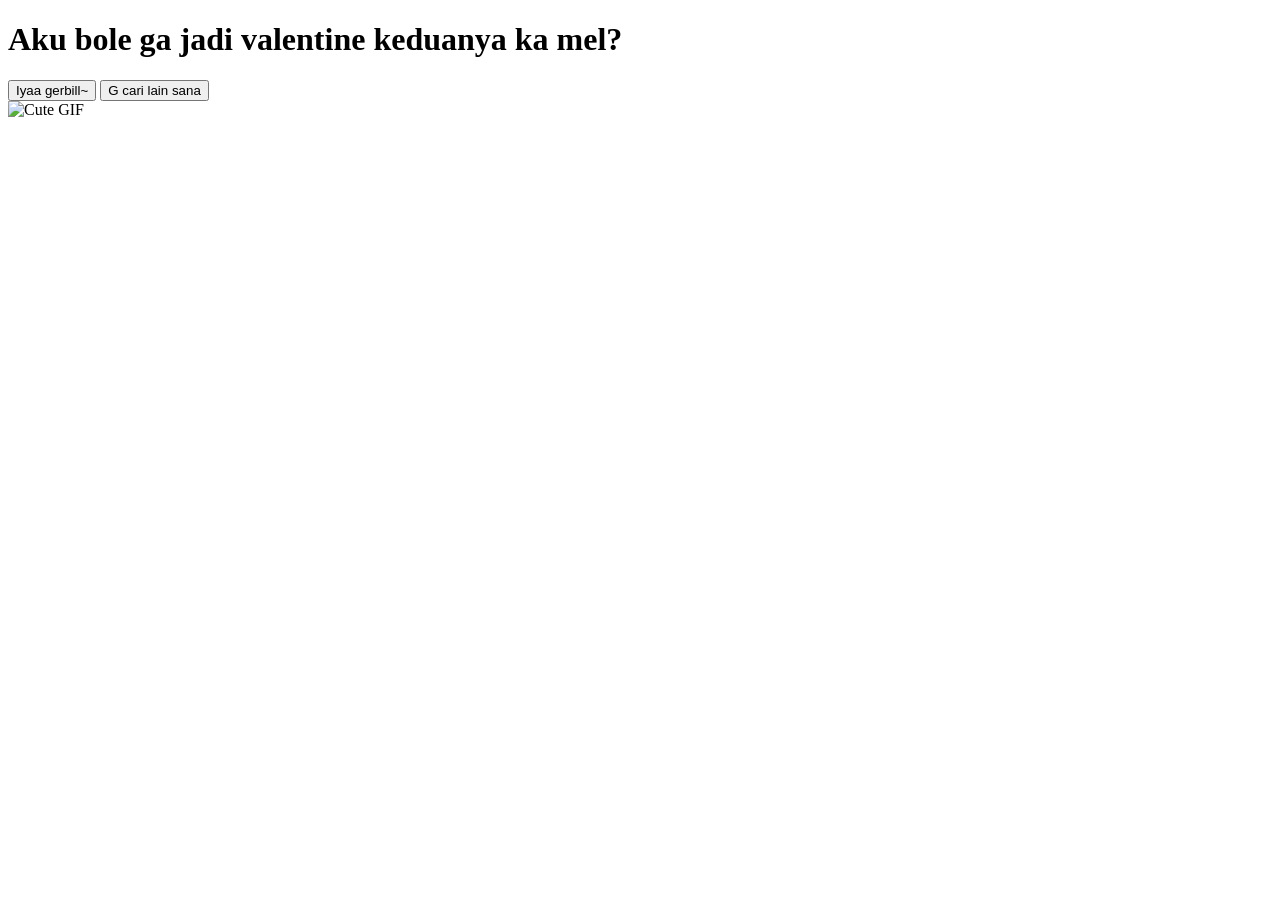
==== index.html @ f8364889 "Initial commit" ====
<!DOCTYPE html>
<html lang="en">
<head>
    <meta charset="UTF-8">
    <meta name="viewport" content="width=device-width, initial-scale=1.0">
    <title>Will You Be My Valentine?</title>
    <link rel="stylesheet" href="styles.css">
</head>
<body>
    <div class="container">
        <h1>Aku bole ga jadi valentine keduanya ka mel?</h1>
        <div class="buttons">
            <button class="yes-button" onclick="handleYesClick()">Iyaa gerbill~</button>
            <button class="no-button" onclick="handleNoClick()">G cari lain sana</button>
        </div>
        <div class="gif_container">
            <img src="https://media.tenor.com/pj-WvOM7W2oAAAAj/mocha-and.gif" alt="Cute GIF">
        </div>
    </div>
    <script src="script.js"></script>
</body>
</html>
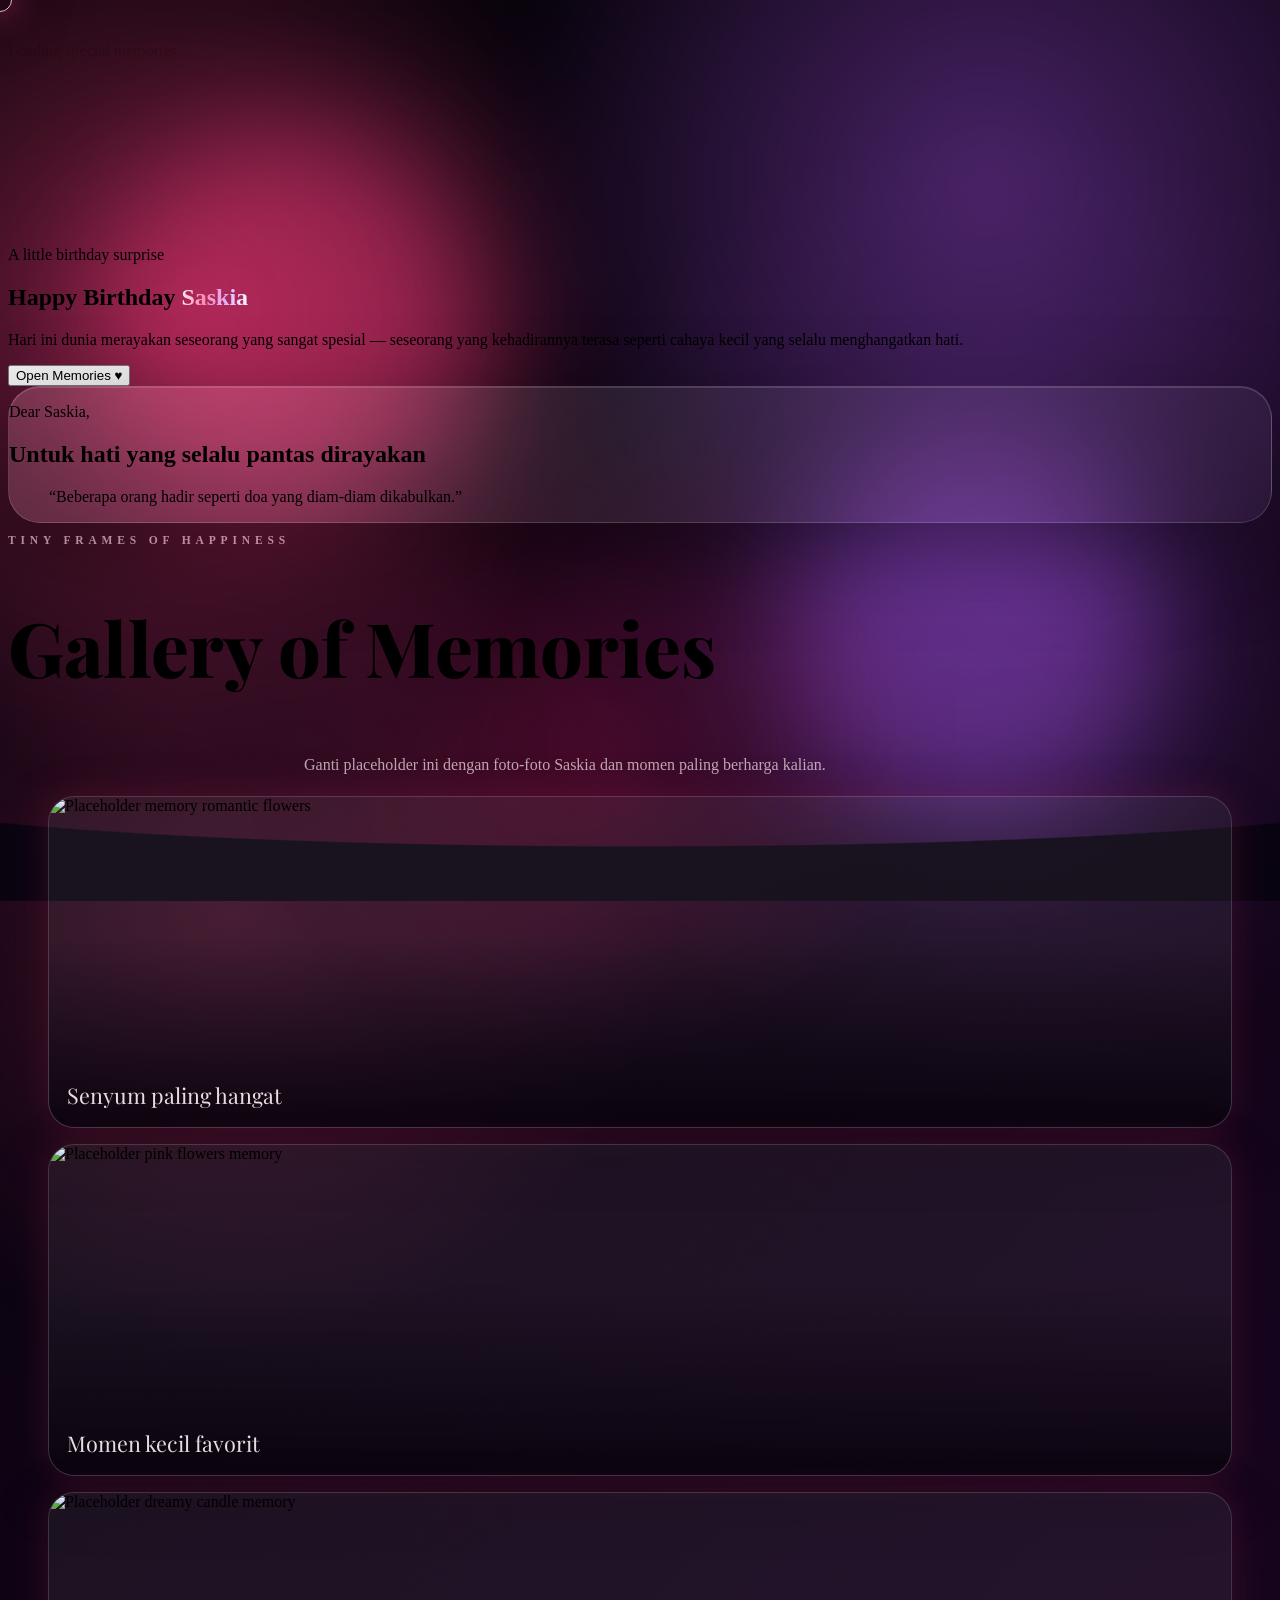
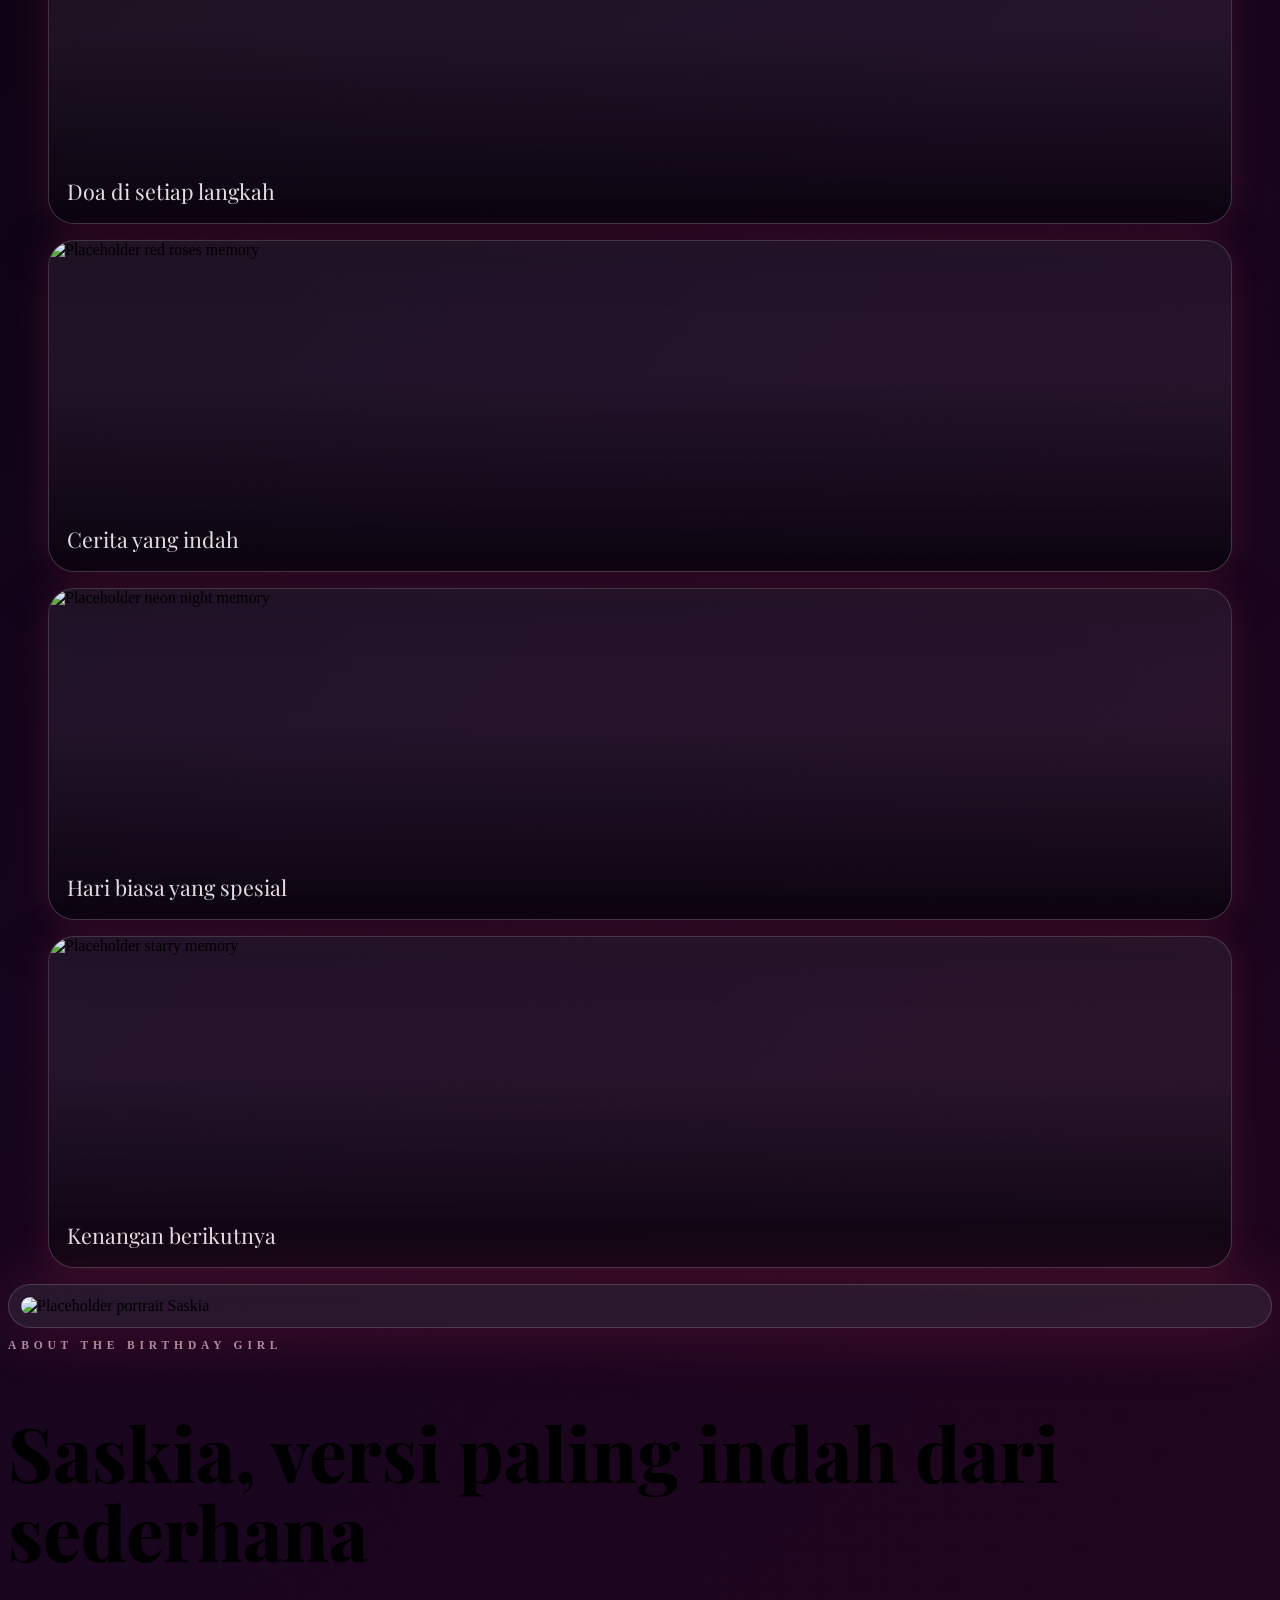
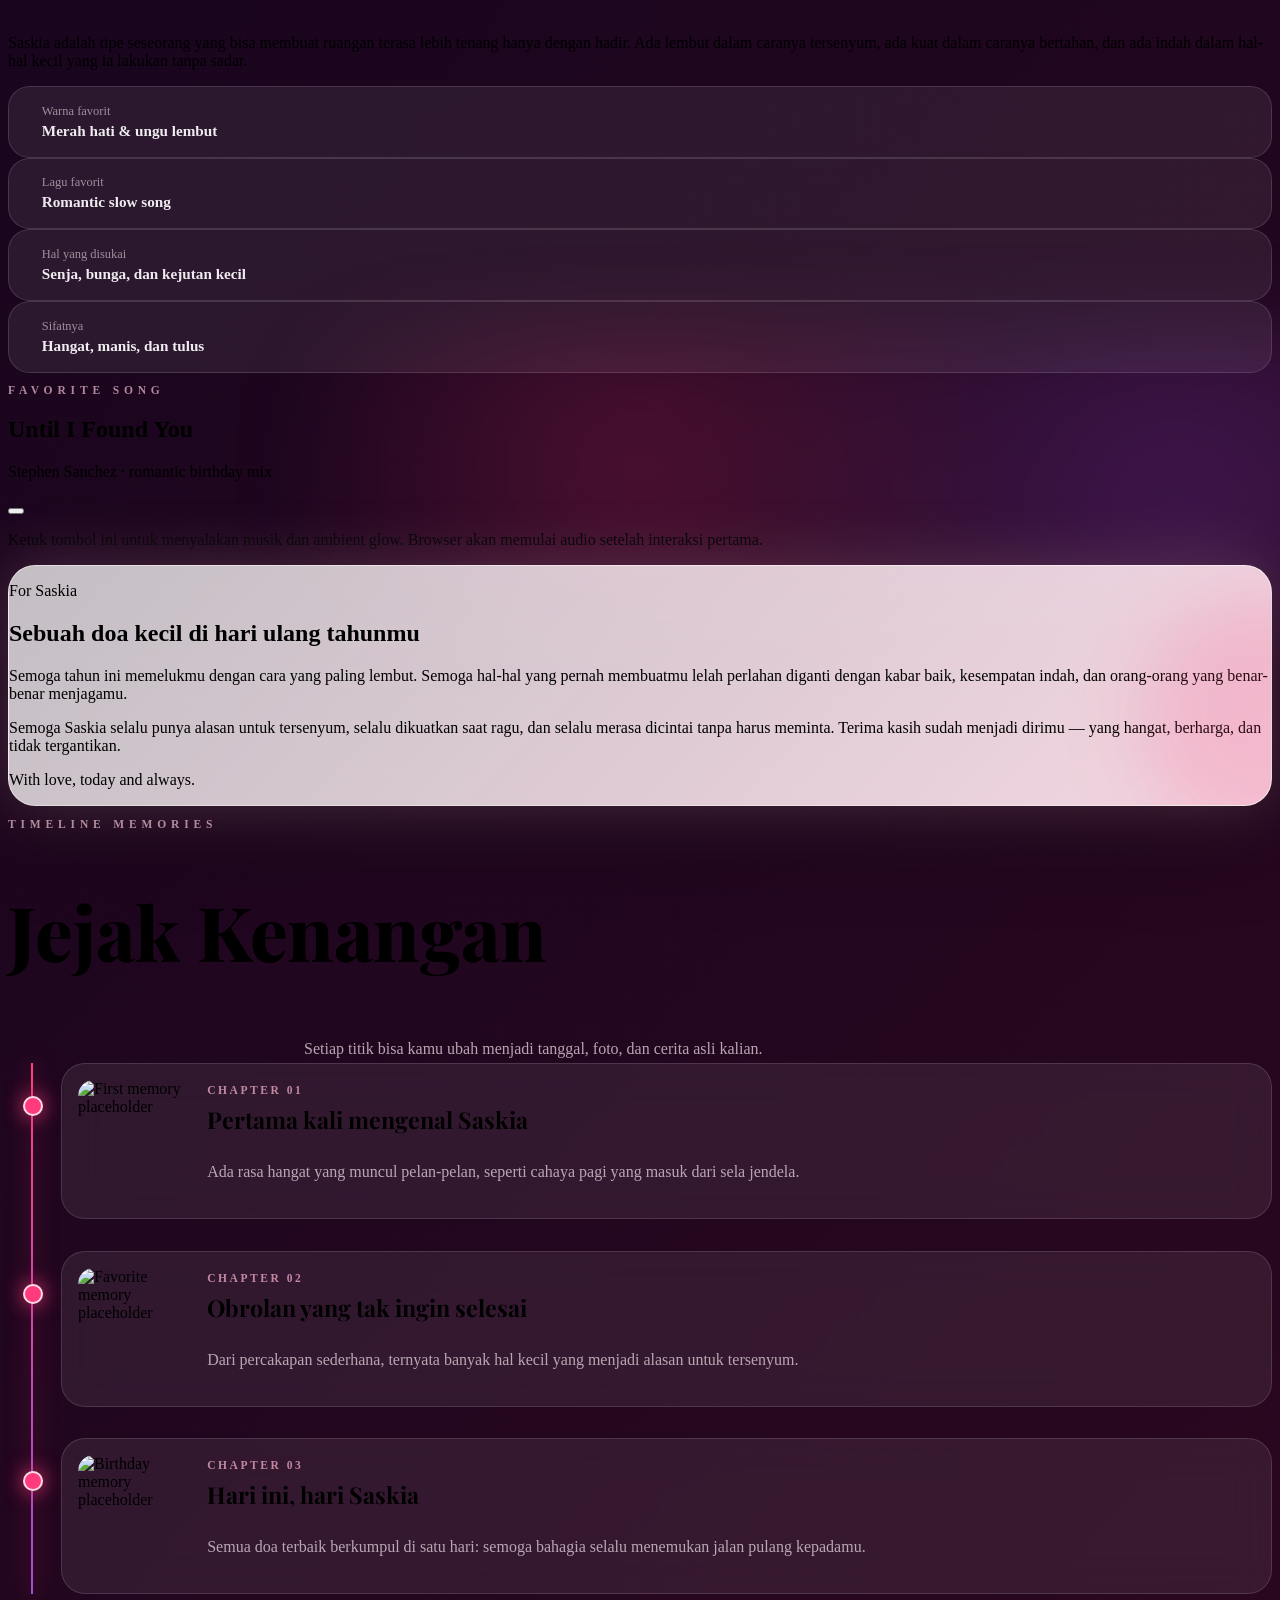
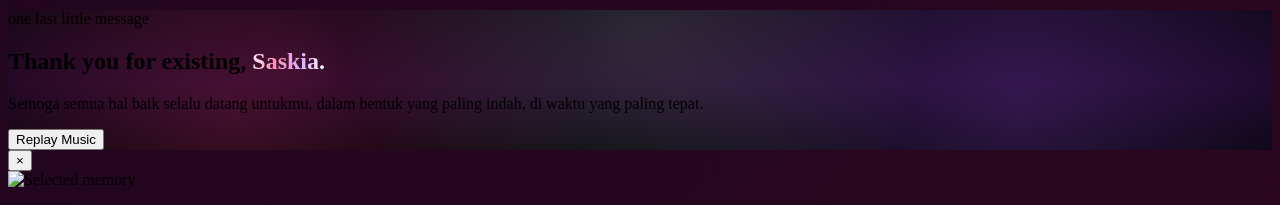
==== commit d7a811a5: "Create cinematic birthday website for Saskia" ====
--- a/index.html
+++ b/index.html
@@ -1,22 +1,255 @@
 <!DOCTYPE html>
-<html lang="en">
+<html lang="id" class="scroll-smooth">
 <head>
     <meta charset="UTF-8">
     <meta name="viewport" content="width=device-width, initial-scale=1.0">
-    <title>Will You Be My Valentine?</title>
+    <meta name="description" content="Website hadiah ulang tahun romantis dan cinematic untuk Saskia.">
+    <title>Happy Birthday Saskia — A Little Surprise Made With Love</title>
+
+    <!-- Romantic font pairing -->
+    <link rel="preconnect" href="https://fonts.googleapis.com">
+    <link rel="preconnect" href="https://fonts.gstatic.com" crossorigin>
+    <link href="https://fonts.googleapis.com/css2?family=Great+Vibes&family=Playfair+Display:wght@500;600;700;800&family=Poppins:wght@300;400;500;600;700&display=swap" rel="stylesheet">
+
+    <!-- Tailwind CSS CDN for fast utility-driven layout -->
+    <script src="https://cdn.tailwindcss.com"></script>
+    <script>
+        tailwind.config = {
+            theme: {
+                extend: {
+                    fontFamily: {
+                        script: ['Great Vibes', 'cursive'],
+                        serif: ['Playfair Display', 'serif'],
+                        sans: ['Poppins', 'sans-serif']
+                    },
+                    colors: {
+                        wine: '#5f0f2f',
+                        velvet: '#19051f',
+                        roseglow: '#ff3b7d',
+                        violetglow: '#9d4edd'
+                    }
+                }
+            }
+        };
+    </script>
+
     <link rel="stylesheet" href="styles.css">
 </head>
-<body>
-    <div class="container">
-        <h1>Aku bole ga jadi valentine keduanya ka mel?</h1>
-        <div class="buttons">
-            <button class="yes-button" onclick="handleYesClick()">Iyaa gerbill~</button>
-            <button class="no-button" onclick="handleNoClick()">G cari lain sana</button>
-        </div>
-        <div class="gif_container">
-            <img src="https://media.tenor.com/pj-WvOM7W2oAAAAj/mocha-and.gif" alt="Cute GIF">
+<body class="bg-velvet text-white font-sans antialiased overflow-x-hidden">
+    <!-- Loading Screen -->
+    <div id="loader" class="fixed inset-0 z-[100] grid place-items-center overflow-hidden bg-[#050308]">
+        <div class="loader-orb loader-orb-red"></div>
+        <div class="loader-orb loader-orb-purple"></div>
+        <div class="relative z-10 flex w-[min(86vw,420px)] flex-col items-center text-center">
+            <div class="mb-7 grid h-24 w-24 place-items-center rounded-full border border-rose-200/20 bg-white/5 shadow-[0_0_60px_rgba(255,59,125,.28)] backdrop-blur-xl">
+                <span id="loader-count" class="font-serif text-3xl text-rose-100">0</span>
+            </div>
+            <p class="mb-5 text-[0.68rem] uppercase tracking-[0.55em] text-rose-100/70">Loading special memories...</p>
+            <div class="h-1.5 w-full overflow-hidden rounded-full bg-white/10">
+                <div id="loader-bar" class="h-full w-0 rounded-full bg-gradient-to-r from-rose-500 via-pink-300 to-violet-400 shadow-[0_0_24px_rgba(255,83,151,.9)]"></div>
+            </div>
         </div>
     </div>
+
+    <!-- Cursor Glow & Scroll Progress -->
+    <div id="cursor-glow" aria-hidden="true"></div>
+    <div class="fixed left-0 top-0 z-[90] h-1 w-full bg-white/5">
+        <div id="scroll-progress" class="h-full w-0 bg-gradient-to-r from-rose-500 via-fuchsia-400 to-violet-400 shadow-[0_0_18px_rgba(255,59,125,.9)]"></div>
+    </div>
+
+    <!-- Global animated backgrounds -->
+    <canvas id="star-canvas" class="pointer-events-none fixed inset-0 z-0 opacity-70"></canvas>
+    <div id="heart-field" class="pointer-events-none fixed inset-0 z-[1] overflow-hidden"></div>
+    <div id="heart-rain" class="pointer-events-none fixed inset-0 z-[2] overflow-hidden opacity-0"></div>
+
+    <main id="main-content" class="relative z-10 opacity-0">
+        <!-- Hero Section -->
+        <section id="hero" class="section-shell relative flex min-h-screen items-center justify-center overflow-hidden px-6 py-24 text-center">
+            <div class="hero-aurora"></div>
+            <div class="absolute inset-0 bg-[radial-gradient(circle_at_50%_20%,rgba(255,255,255,.12),transparent_32%),linear-gradient(180deg,rgba(5,3,8,.05),rgba(5,3,8,.72))]"></div>
+            <div class="reveal relative mx-auto max-w-5xl">
+                <p class="mb-4 text-[0.72rem] uppercase tracking-[0.58em] text-rose-100/70">A little birthday surprise</p>
+                <h1 class="text-balance font-serif text-5xl font-bold leading-tight sm:text-7xl lg:text-8xl">
+                    Happy Birthday <span class="block font-script text-[1.28em] font-normal text-gradient">Saskia</span>
+                </h1>
+                <p class="mx-auto mt-6 max-w-2xl text-balance text-base leading-8 text-rose-50/78 sm:text-lg">
+                    Hari ini dunia merayakan seseorang yang sangat spesial — seseorang yang kehadirannya terasa seperti cahaya kecil yang selalu menghangatkan hati.
+                </p>
+                <button id="open-memories" class="magnetic-btn group mt-10 inline-flex items-center gap-3 rounded-full border border-white/15 bg-white/10 px-8 py-4 text-sm font-semibold uppercase tracking-[0.24em] text-white shadow-[0_0_40px_rgba(255,59,125,.28)] backdrop-blur-xl transition hover:border-rose-200/50 hover:bg-rose-300/15">
+                    Open Memories
+                    <span class="grid h-8 w-8 place-items-center rounded-full bg-gradient-to-br from-rose-400 to-violet-500 transition group-hover:translate-x-1">♥</span>
+                </button>
+            </div>
+            <div class="wave-divider bottom-wave" aria-hidden="true"></div>
+        </section>
+
+        <!-- Romantic Greeting Section -->
+        <section id="greeting" class="section-shell relative px-6 py-24 sm:py-32">
+            <div class="mx-auto max-w-4xl">
+                <div class="reveal glass-card p-7 sm:p-10 md:p-12">
+                    <p class="mb-3 font-script text-4xl text-rose-200">Dear Saskia,</p>
+                    <h2 class="mb-8 font-serif text-3xl font-bold sm:text-5xl">Untuk hati yang selalu pantas dirayakan</h2>
+                    <p id="typed-message" class="min-h-[330px] whitespace-pre-line text-base leading-9 text-rose-50/82 sm:text-lg"></p>
+                    <blockquote class="mt-8 border-l-2 border-rose-300/60 pl-5 font-serif text-xl italic text-rose-100/90">
+                        “Beberapa orang hadir seperti doa yang diam-diam dikabulkan.”
+                    </blockquote>
+                </div>
+            </div>
+        </section>
+
+        <!-- Gallery Section -->
+        <section id="gallery" class="section-shell relative px-6 py-24 sm:py-32">
+            <div class="mx-auto max-w-6xl">
+                <div class="reveal mb-12 text-center">
+                    <p class="section-kicker">tiny frames of happiness</p>
+                    <h2 class="section-title">Gallery of Memories</h2>
+                    <p class="section-subtitle">Ganti placeholder ini dengan foto-foto Saskia dan momen paling berharga kalian.</p>
+                </div>
+                <div class="grid gap-5 sm:grid-cols-2 lg:grid-cols-3">
+                    <figure class="gallery-card reveal" data-caption="Senyum yang selalu punya cara membuat hari terasa lebih lembut.">
+                        <img src="https://images.unsplash.com/photo-1518199266791-5375a83190b7?auto=format&fit=crop&w=900&q=80" alt="Placeholder memory romantic flowers">
+                        <figcaption>Senyum paling hangat</figcaption>
+                    </figure>
+                    <figure class="gallery-card reveal" data-caption="Momen kecil, tapi rasanya tinggal lama di ingatan.">
+                        <img src="https://images.unsplash.com/photo-1518895949257-7621c3c786d7?auto=format&fit=crop&w=900&q=80" alt="Placeholder pink flowers memory">
+                        <figcaption>Momen kecil favorit</figcaption>
+                    </figure>
+                    <figure class="gallery-card reveal" data-caption="Semoga setiap langkah Saskia selalu ditemani hal-hal baik.">
+                        <img src="https://images.unsplash.com/photo-1523438885200-e635ba2c371e?auto=format&fit=crop&w=900&q=80" alt="Placeholder dreamy candle memory">
+                        <figcaption>Doa di setiap langkah</figcaption>
+                    </figure>
+                    <figure class="gallery-card reveal" data-caption="Satu foto, banyak rasa, dan cerita yang tidak pernah benar-benar selesai.">
+                        <img src="https://images.unsplash.com/photo-1474552226712-ac0f0961a954?auto=format&fit=crop&w=900&q=80" alt="Placeholder red roses memory">
+                        <figcaption>Cerita yang indah</figcaption>
+                    </figure>
+                    <figure class="gallery-card reveal" data-caption="Hari-hari biasa yang menjadi spesial karena ada Saskia di dalamnya.">
+                        <img src="https://images.unsplash.com/photo-1504196606672-aef5c9cefc92?auto=format&fit=crop&w=900&q=80" alt="Placeholder neon night memory">
+                        <figcaption>Hari biasa yang spesial</figcaption>
+                    </figure>
+                    <figure class="gallery-card reveal" data-caption="Untuk semua kenangan yang sudah ada, dan yang masih menunggu untuk dibuat.">
+                        <img src="https://images.unsplash.com/photo-1482575832494-771f74bf6857?auto=format&fit=crop&w=900&q=80" alt="Placeholder starry memory">
+                        <figcaption>Kenangan berikutnya</figcaption>
+                    </figure>
+                </div>
+            </div>
+        </section>
+
+        <!-- About Saskia Section -->
+        <section id="about" class="section-shell relative px-6 py-24 sm:py-32">
+            <div class="mx-auto grid max-w-6xl items-center gap-10 lg:grid-cols-[.92fr_1.08fr]">
+                <div class="reveal parallax-card relative">
+                    <div class="portrait-frame">
+                        <img src="https://images.unsplash.com/photo-1524504388940-b1c1722653e1?auto=format&fit=crop&w=900&q=80" alt="Placeholder portrait Saskia">
+                    </div>
+                </div>
+                <div class="reveal">
+                    <p class="section-kicker text-left">about the birthday girl</p>
+                    <h2 class="section-title text-left">Saskia, versi paling indah dari sederhana</h2>
+                    <p class="mt-5 text-lg leading-9 text-rose-50/78">
+                        Saskia adalah tipe seseorang yang bisa membuat ruangan terasa lebih tenang hanya dengan hadir. Ada lembut dalam caranya tersenyum, ada kuat dalam caranya bertahan, dan ada indah dalam hal-hal kecil yang ia lakukan tanpa sadar.
+                    </p>
+                    <div class="mt-8 grid gap-4 sm:grid-cols-2">
+                        <div class="fact-card"><i data-lucide="palette"></i><div><span>Warna favorit</span><strong>Merah hati & ungu lembut</strong></div></div>
+                        <div class="fact-card"><i data-lucide="music-2"></i><div><span>Lagu favorit</span><strong>Romantic slow song</strong></div></div>
+                        <div class="fact-card"><i data-lucide="sparkles"></i><div><span>Hal yang disukai</span><strong>Senja, bunga, dan kejutan kecil</strong></div></div>
+                        <div class="fact-card"><i data-lucide="heart-handshake"></i><div><span>Sifatnya</span><strong>Hangat, manis, dan tulus</strong></div></div>
+                    </div>
+                </div>
+            </div>
+        </section>
+
+        <!-- Favorite Song Section -->
+        <section id="song" class="section-shell relative px-6 py-24 sm:py-32">
+            <div class="mx-auto max-w-4xl">
+                <div class="reveal music-player overflow-hidden rounded-[2rem] border border-white/15 bg-white/[.07] p-7 shadow-[0_0_80px_rgba(157,78,221,.20)] backdrop-blur-2xl sm:p-9">
+                    <div class="grid items-center gap-8 md:grid-cols-[220px_1fr]">
+                        <div class="cover-art mx-auto grid h-56 w-56 place-items-center rounded-[1.75rem] bg-gradient-to-br from-rose-500 via-fuchsia-700 to-violet-700 shadow-[0_0_55px_rgba(255,59,125,.35)]">
+                            <i data-lucide="disc-3" class="h-20 w-20 text-white/80"></i>
+                        </div>
+                        <div>
+                            <p class="section-kicker text-left">favorite song</p>
+                            <h2 class="font-serif text-4xl font-bold sm:text-5xl">Until I Found You</h2>
+                            <p class="mt-2 text-rose-100/70">Stephen Sanchez · romantic birthday mix</p>
+                            <div class="my-8 flex h-16 items-end gap-1.5" id="visualizer" aria-hidden="true"></div>
+                            <div class="flex flex-wrap items-center gap-4">
+                                <button id="play-toggle" class="grid h-16 w-16 place-items-center rounded-full bg-gradient-to-br from-rose-400 to-violet-500 text-white shadow-[0_0_35px_rgba(255,59,125,.45)] transition hover:scale-105" aria-label="Play or pause favorite song">
+                                    <i data-lucide="play" class="play-icon h-7 w-7"></i>
+                                </button>
+                                <p class="max-w-md text-sm leading-7 text-rose-50/66">Ketuk tombol ini untuk menyalakan musik dan ambient glow. Browser akan memulai audio setelah interaksi pertama.</p>
+                            </div>
+                        </div>
+                    </div>
+                </div>
+            </div>
+        </section>
+
+        <!-- Love Letter Section -->
+        <section id="letter" class="section-shell relative px-6 py-24 sm:py-32">
+            <div class="mx-auto max-w-4xl">
+                <article class="reveal love-letter p-8 sm:p-12">
+                    <p class="font-script text-5xl text-wine">For Saskia</p>
+                    <h2 class="mt-3 font-serif text-3xl font-bold text-[#3b1026] sm:text-5xl">Sebuah doa kecil di hari ulang tahunmu</h2>
+                    <p class="mt-8 text-lg leading-9 text-[#4b1c31]">
+                        Semoga tahun ini memelukmu dengan cara yang paling lembut. Semoga hal-hal yang pernah membuatmu lelah perlahan diganti dengan kabar baik, kesempatan indah, dan orang-orang yang benar-benar menjagamu.
+                    </p>
+                    <p class="mt-5 text-lg leading-9 text-[#4b1c31]">
+                        Semoga Saskia selalu punya alasan untuk tersenyum, selalu dikuatkan saat ragu, dan selalu merasa dicintai tanpa harus meminta. Terima kasih sudah menjadi dirimu — yang hangat, berharga, dan tidak tergantikan.
+                    </p>
+                    <p class="mt-8 font-script text-4xl text-wine">With love, today and always.</p>
+                </article>
+            </div>
+        </section>
+
+        <!-- Timeline Memories Section -->
+        <section id="timeline" class="section-shell relative px-6 py-24 sm:py-32">
+            <div class="mx-auto max-w-5xl">
+                <div class="reveal mb-14 text-center">
+                    <p class="section-kicker">timeline memories</p>
+                    <h2 class="section-title">Jejak Kenangan</h2>
+                    <p class="section-subtitle">Setiap titik bisa kamu ubah menjadi tanggal, foto, dan cerita asli kalian.</p>
+                </div>
+                <div class="timeline-wrap">
+                    <div class="timeline-line"></div>
+                    <div class="memory-card reveal">
+                        <img src="https://images.unsplash.com/photo-1490750967868-88aa4486c946?auto=format&fit=crop&w=500&q=80" alt="First memory placeholder">
+                        <div><span>Chapter 01</span><h3>Pertama kali mengenal Saskia</h3><p>Ada rasa hangat yang muncul pelan-pelan, seperti cahaya pagi yang masuk dari sela jendela.</p></div>
+                    </div>
+                    <div class="memory-card reveal">
+                        <img src="https://images.unsplash.com/photo-1500530855697-b586d89ba3ee?auto=format&fit=crop&w=500&q=80" alt="Favorite memory placeholder">
+                        <div><span>Chapter 02</span><h3>Obrolan yang tak ingin selesai</h3><p>Dari percakapan sederhana, ternyata banyak hal kecil yang menjadi alasan untuk tersenyum.</p></div>
+                    </div>
+                    <div class="memory-card reveal">
+                        <img src="https://images.unsplash.com/photo-1522673607200-164d1b6ce486?auto=format&fit=crop&w=500&q=80" alt="Birthday memory placeholder">
+                        <div><span>Chapter 03</span><h3>Hari ini, hari Saskia</h3><p>Semua doa terbaik berkumpul di satu hari: semoga bahagia selalu menemukan jalan pulang kepadamu.</p></div>
+                    </div>
+                </div>
+            </div>
+        </section>
+
+        <!-- Final Emotional Section -->
+        <section id="final" class="section-shell final-sky relative flex min-h-screen items-center justify-center overflow-hidden px-6 py-24 text-center">
+            <div class="reveal relative z-10 mx-auto max-w-4xl">
+                <p class="mb-5 text-[0.7rem] uppercase tracking-[0.55em] text-rose-100/65">one last little message</p>
+                <h2 class="text-balance font-serif text-5xl font-bold leading-tight sm:text-7xl">Thank you for existing, <span class="font-script text-gradient">Saskia.</span></h2>
+                <p class="mx-auto mt-7 max-w-2xl text-lg leading-8 text-rose-50/76">Semoga semua hal baik selalu datang untukmu, dalam bentuk yang paling indah, di waktu yang paling tepat.</p>
+                <button id="replay-music" class="magnetic-btn mt-10 rounded-full border border-rose-100/20 bg-white/10 px-8 py-4 text-sm font-semibold uppercase tracking-[0.24em] text-white backdrop-blur-xl transition hover:bg-rose-300/15">Replay Music</button>
+            </div>
+        </section>
+    </main>
+
+    <!-- Gallery Modal -->
+    <div id="gallery-modal" class="fixed inset-0 z-[95] hidden items-center justify-center bg-black/80 p-5 backdrop-blur-xl">
+        <button id="modal-close" class="absolute right-5 top-5 grid h-12 w-12 place-items-center rounded-full border border-white/15 bg-white/10 text-2xl text-white">×</button>
+        <div class="modal-panel max-w-4xl overflow-hidden rounded-[2rem] border border-white/15 bg-white/10 shadow-[0_0_80px_rgba(255,59,125,.28)]">
+            <img id="modal-img" class="max-h-[72vh] w-full object-cover" src="" alt="Selected memory">
+            <p id="modal-caption" class="p-5 text-center text-rose-50/80"></p>
+        </div>
+    </div>
+
+    <!-- Animation and icon libraries -->
+    <script src="https://cdnjs.cloudflare.com/ajax/libs/gsap/3.12.5/gsap.min.js"></script>
+    <script src="https://cdnjs.cloudflare.com/ajax/libs/gsap/3.12.5/ScrollTrigger.min.js"></script>
+    <script src="https://unpkg.com/lucide@latest/dist/umd/lucide.min.js"></script>
     <script src="script.js"></script>
 </body>
-</html>+</html>
--- a/styles.css
+++ b/styles.css
@@ -0,0 +1,476 @@
+/* Base cinematic theme */
+:root {
+    --rose: #ff3b7d;
+    --dark-rose: #7f143f;
+    --violet: #9d4edd;
+    --velvet: #090411;
+    --paper: #ffe8ef;
+}
+
+* {
+    box-sizing: border-box;
+}
+
+html {
+    scroll-behavior: smooth;
+}
+
+body {
+    min-height: 100vh;
+    background:
+        radial-gradient(circle at 18% 18%, rgba(255, 59, 125, 0.2), transparent 28rem),
+        radial-gradient(circle at 78% 12%, rgba(157, 78, 221, 0.18), transparent 30rem),
+        linear-gradient(135deg, #050308 0%, #16051e 42%, #2a071f 100%);
+    cursor: none;
+}
+
+body.modal-open,
+body.is-loading {
+    overflow: hidden;
+}
+
+::selection {
+    background: rgba(255, 59, 125, 0.42);
+    color: #fff;
+}
+
+/* Loading screen */
+.loader-orb {
+    position: absolute;
+    width: 24rem;
+    height: 24rem;
+    border-radius: 999px;
+    filter: blur(62px);
+    opacity: 0.48;
+    animation: loaderFloat 5s ease-in-out infinite alternate;
+}
+
+.loader-orb-red {
+    left: 8%;
+    top: 14%;
+    background: var(--rose);
+}
+
+.loader-orb-purple {
+    bottom: 8%;
+    right: 9%;
+    background: var(--violet);
+    animation-delay: -1.7s;
+}
+
+@keyframes loaderFloat {
+    from { transform: translate3d(-2rem, 1rem, 0) scale(0.9); }
+    to { transform: translate3d(2rem, -1rem, 0) scale(1.08); }
+}
+
+/* Cursor glow */
+#cursor-glow {
+    position: fixed;
+    left: 0;
+    top: 0;
+    z-index: 120;
+    width: 24px;
+    height: 24px;
+    pointer-events: none;
+    border: 1px solid rgba(255, 218, 229, 0.85);
+    border-radius: 999px;
+    box-shadow: 0 0 32px rgba(255, 59, 125, 0.65), 0 0 70px rgba(157, 78, 221, 0.35);
+    transform: translate3d(-50%, -50%, 0);
+    transition: width 0.25s ease, height 0.25s ease, border-color 0.25s ease;
+}
+
+#cursor-glow.is-hovering {
+    width: 56px;
+    height: 56px;
+    border-color: rgba(255, 59, 125, 0.55);
+    background: rgba(255, 59, 125, 0.08);
+}
+
+/* Global components */
+.section-shell {
+    isolation: isolate;
+}
+
+.text-gradient {
+    background: linear-gradient(100deg, #fff6fb 0%, #ff8db5 34%, #d9b4ff 68%, #fff 100%);
+    -webkit-background-clip: text;
+    background-clip: text;
+    color: transparent;
+    filter: drop-shadow(0 0 22px rgba(255, 59, 125, 0.32));
+}
+
+.section-kicker {
+    margin-bottom: 0.9rem;
+    font-size: 0.72rem;
+    font-weight: 600;
+    letter-spacing: 0.42em;
+    text-transform: uppercase;
+    color: rgba(255, 205, 220, 0.66);
+}
+
+.section-title {
+    font-family: 'Playfair Display', serif;
+    font-size: clamp(2.45rem, 6vw, 4.7rem);
+    font-weight: 800;
+    line-height: 1.05;
+}
+
+.section-subtitle {
+    max-width: 42rem;
+    margin: 1.2rem auto 0;
+    color: rgba(255, 241, 246, 0.68);
+    line-height: 1.85;
+}
+
+.glass-card {
+    border: 1px solid rgba(255, 255, 255, 0.15);
+    border-radius: 2rem;
+    background:
+        linear-gradient(145deg, rgba(255, 255, 255, 0.12), rgba(255, 255, 255, 0.045)),
+        radial-gradient(circle at 10% 0%, rgba(255, 59, 125, 0.16), transparent 24rem);
+    box-shadow: 0 28px 90px rgba(0, 0, 0, 0.35), inset 0 1px 0 rgba(255, 255, 255, 0.14);
+    backdrop-filter: blur(24px);
+}
+
+.hero-aurora {
+    position: absolute;
+    inset: -25%;
+    background:
+        radial-gradient(circle at 25% 40%, rgba(255, 59, 125, 0.44), transparent 28%),
+        radial-gradient(circle at 68% 30%, rgba(157, 78, 221, 0.42), transparent 30%),
+        radial-gradient(circle at 48% 72%, rgba(255, 25, 105, 0.22), transparent 24%);
+    filter: blur(28px);
+    animation: auroraShift 11s ease-in-out infinite alternate;
+}
+
+@keyframes auroraShift {
+    from { transform: rotate(0deg) scale(1); }
+    to { transform: rotate(8deg) scale(1.08); }
+}
+
+.wave-divider {
+    position: absolute;
+    left: 0;
+    width: 100%;
+    height: 115px;
+    background: radial-gradient(120% 100% at 50% 0%, transparent 52%, rgba(9, 4, 17, 0.95) 53%);
+}
+
+.bottom-wave {
+    bottom: -1px;
+}
+
+/* Floating hearts and stars */
+.float-heart,
+.rain-heart {
+    position: absolute;
+    display: block;
+    color: rgba(255, 160, 193, 0.68);
+    text-shadow: 0 0 18px rgba(255, 59, 125, 0.65);
+    will-change: transform, opacity;
+}
+
+.float-heart {
+    animation: floatHeart var(--duration) linear infinite;
+    font-size: var(--size);
+    opacity: var(--opacity);
+}
+
+@keyframes floatHeart {
+    from { transform: translate3d(var(--start-x), 110vh, 0) rotate(0deg); }
+    to { transform: translate3d(var(--end-x), -12vh, 0) rotate(360deg); }
+}
+
+.rain-heart {
+    animation: heartRain var(--rain-duration) linear infinite;
+    font-size: var(--rain-size);
+}
+
+@keyframes heartRain {
+    0% { transform: translate3d(var(--rain-x), -12vh, 0) rotate(0deg); opacity: 0; }
+    12% { opacity: 0.85; }
+    100% { transform: translate3d(calc(var(--rain-x) + 5rem), 112vh, 0) rotate(260deg); opacity: 0; }
+}
+
+/* Gallery */
+.gallery-card {
+    position: relative;
+    min-height: 330px;
+    overflow: hidden;
+    border: 1px solid rgba(255, 255, 255, 0.14);
+    border-radius: 1.65rem;
+    background: rgba(255, 255, 255, 0.06);
+    box-shadow: 0 0 34px rgba(255, 59, 125, 0.16), 0 20px 60px rgba(0, 0, 0, 0.26);
+    cursor: pointer;
+}
+
+.gallery-card::after {
+    content: '';
+    position: absolute;
+    inset: 0;
+    background: linear-gradient(180deg, transparent 42%, rgba(8, 2, 12, 0.86));
+    pointer-events: none;
+}
+
+.gallery-card img {
+    width: 100%;
+    height: 100%;
+    min-height: 330px;
+    object-fit: cover;
+    transition: transform 0.9s cubic-bezier(0.2, 0.8, 0.2, 1), filter 0.9s ease;
+}
+
+.gallery-card:hover img {
+    transform: scale(1.1);
+    filter: saturate(1.16) brightness(1.08);
+}
+
+.gallery-card figcaption {
+    position: absolute;
+    bottom: 1.15rem;
+    left: 1.15rem;
+    z-index: 2;
+    color: rgba(255, 245, 248, 0.9);
+    font-family: 'Playfair Display', serif;
+    font-size: 1.35rem;
+}
+
+.modal-panel {
+    transform-origin: center;
+}
+
+/* About section */
+.portrait-frame {
+    overflow: hidden;
+    border: 1px solid rgba(255, 255, 255, 0.16);
+    border-radius: 2rem;
+    background: rgba(255, 255, 255, 0.08);
+    padding: 0.75rem;
+    box-shadow: 0 0 65px rgba(255, 59, 125, 0.24);
+    backdrop-filter: blur(18px);
+}
+
+.portrait-frame img {
+    width: 100%;
+    height: min(660px, 78vh);
+    border-radius: 1.45rem;
+    object-fit: cover;
+}
+
+.fact-card {
+    display: flex;
+    align-items: center;
+    gap: 1rem;
+    border: 1px solid rgba(255, 255, 255, 0.13);
+    border-radius: 1.35rem;
+    background: rgba(255, 255, 255, 0.075);
+    padding: 1.05rem;
+    backdrop-filter: blur(18px);
+}
+
+.fact-card svg {
+    width: 1.6rem;
+    height: 1.6rem;
+    color: #ff9abe;
+    filter: drop-shadow(0 0 12px rgba(255, 59, 125, 0.5));
+}
+
+.fact-card span {
+    display: block;
+    color: rgba(255, 234, 241, 0.56);
+    font-size: 0.78rem;
+}
+
+.fact-card strong {
+    display: block;
+    margin-top: 0.2rem;
+    color: rgba(255, 255, 255, 0.92);
+    font-size: 0.95rem;
+}
+
+/* Music player */
+.music-player {
+    position: relative;
+}
+
+.music-player::before {
+    content: '';
+    position: absolute;
+    inset: -35%;
+    z-index: -1;
+    background: radial-gradient(circle, rgba(255, 59, 125, 0.2), transparent 34%), radial-gradient(circle at 75% 65%, rgba(157, 78, 221, 0.24), transparent 28%);
+    filter: blur(42px);
+}
+
+.visual-bar {
+    width: 0.42rem;
+    min-height: 0.6rem;
+    border-radius: 999px;
+    background: linear-gradient(180deg, #ffd1df, #ff3b7d 48%, #9d4edd);
+    box-shadow: 0 0 18px rgba(255, 59, 125, 0.48);
+    transform-origin: bottom;
+    opacity: 0.76;
+}
+
+body.audio-playing .cover-art {
+    animation: coverPulse 3s ease-in-out infinite;
+}
+
+@keyframes coverPulse {
+    0%, 100% { transform: scale(1); box-shadow: 0 0 55px rgba(255, 59, 125, 0.35); }
+    50% { transform: scale(1.025); box-shadow: 0 0 85px rgba(157, 78, 221, 0.5); }
+}
+
+/* Love letter */
+.love-letter {
+    position: relative;
+    overflow: hidden;
+    border: 1px solid rgba(255, 255, 255, 0.45);
+    border-radius: 1.7rem;
+    background:
+        linear-gradient(135deg, rgba(255, 255, 255, 0.74), rgba(255, 226, 236, 0.95)),
+        repeating-linear-gradient(0deg, transparent 0 34px, rgba(95, 15, 47, 0.07) 35px 36px);
+    box-shadow: 0 0 65px rgba(255, 185, 209, 0.22), 0 30px 90px rgba(0, 0, 0, 0.3);
+}
+
+.love-letter::before {
+    content: '';
+    position: absolute;
+    inset: auto -10% -18% auto;
+    width: 16rem;
+    height: 16rem;
+    border-radius: 999px;
+    background: rgba(255, 59, 125, 0.18);
+    filter: blur(38px);
+}
+
+/* Timeline */
+.timeline-wrap {
+    position: relative;
+    display: grid;
+    gap: 2rem;
+}
+
+.timeline-line {
+    position: absolute;
+    left: 1.45rem;
+    top: 0;
+    bottom: 0;
+    width: 2px;
+    background: linear-gradient(180deg, var(--rose), var(--violet));
+    box-shadow: 0 0 22px rgba(255, 59, 125, 0.75);
+}
+
+.memory-card {
+    position: relative;
+    display: grid;
+    grid-template-columns: 110px 1fr;
+    gap: 1.2rem;
+    margin-left: 3.3rem;
+    border: 1px solid rgba(255, 255, 255, 0.13);
+    border-radius: 1.5rem;
+    background: rgba(255, 255, 255, 0.075);
+    padding: 1rem;
+    backdrop-filter: blur(18px);
+}
+
+.memory-card::before {
+    content: '';
+    position: absolute;
+    left: -2.42rem;
+    top: 2rem;
+    width: 1rem;
+    height: 1rem;
+    border: 2px solid #ffdce7;
+    border-radius: 999px;
+    background: var(--rose);
+    box-shadow: 0 0 20px rgba(255, 59, 125, 0.95);
+}
+
+.memory-card img {
+    height: 110px;
+    width: 110px;
+    border-radius: 1rem;
+    object-fit: cover;
+}
+
+.memory-card span {
+    color: rgba(255, 185, 210, 0.7);
+    font-size: 0.72rem;
+    font-weight: 700;
+    letter-spacing: 0.22em;
+    text-transform: uppercase;
+}
+
+.memory-card h3 {
+    margin-top: 0.35rem;
+    font-family: 'Playfair Display', serif;
+    font-size: 1.45rem;
+    font-weight: 700;
+}
+
+.memory-card p {
+    margin-top: 0.45rem;
+    color: rgba(255, 241, 246, 0.66);
+    line-height: 1.75;
+}
+
+/* Final section */
+.final-sky {
+    background:
+        radial-gradient(circle at 50% 16%, rgba(255, 255, 255, 0.14), transparent 18rem),
+        radial-gradient(circle at 18% 70%, rgba(255, 59, 125, 0.22), transparent 22rem),
+        radial-gradient(circle at 80% 66%, rgba(157, 78, 221, 0.25), transparent 24rem),
+        linear-gradient(180deg, #090411 0%, #140520 52%, #030208 100%);
+}
+
+/* Motion helpers */
+.reveal {
+    will-change: transform, opacity;
+}
+
+.magnetic-btn {
+    will-change: transform;
+}
+
+@media (max-width: 768px) {
+    body {
+        cursor: auto;
+    }
+
+    #cursor-glow {
+        display: none;
+    }
+
+    .section-shell {
+        padding-left: 1rem;
+        padding-right: 1rem;
+    }
+
+    .timeline-line {
+        left: 0.65rem;
+    }
+
+    .memory-card {
+        grid-template-columns: 1fr;
+        margin-left: 1.65rem;
+    }
+
+    .memory-card::before {
+        left: -1.45rem;
+    }
+
+    .memory-card img {
+        width: 100%;
+        height: 180px;
+    }
+}
+
+@media (prefers-reduced-motion: reduce) {
+    *, *::before, *::after {
+        animation-duration: 0.01ms !important;
+        animation-iteration-count: 1 !important;
+        scroll-behavior: auto !important;
+        transition-duration: 0.01ms !important;
+    }
+}
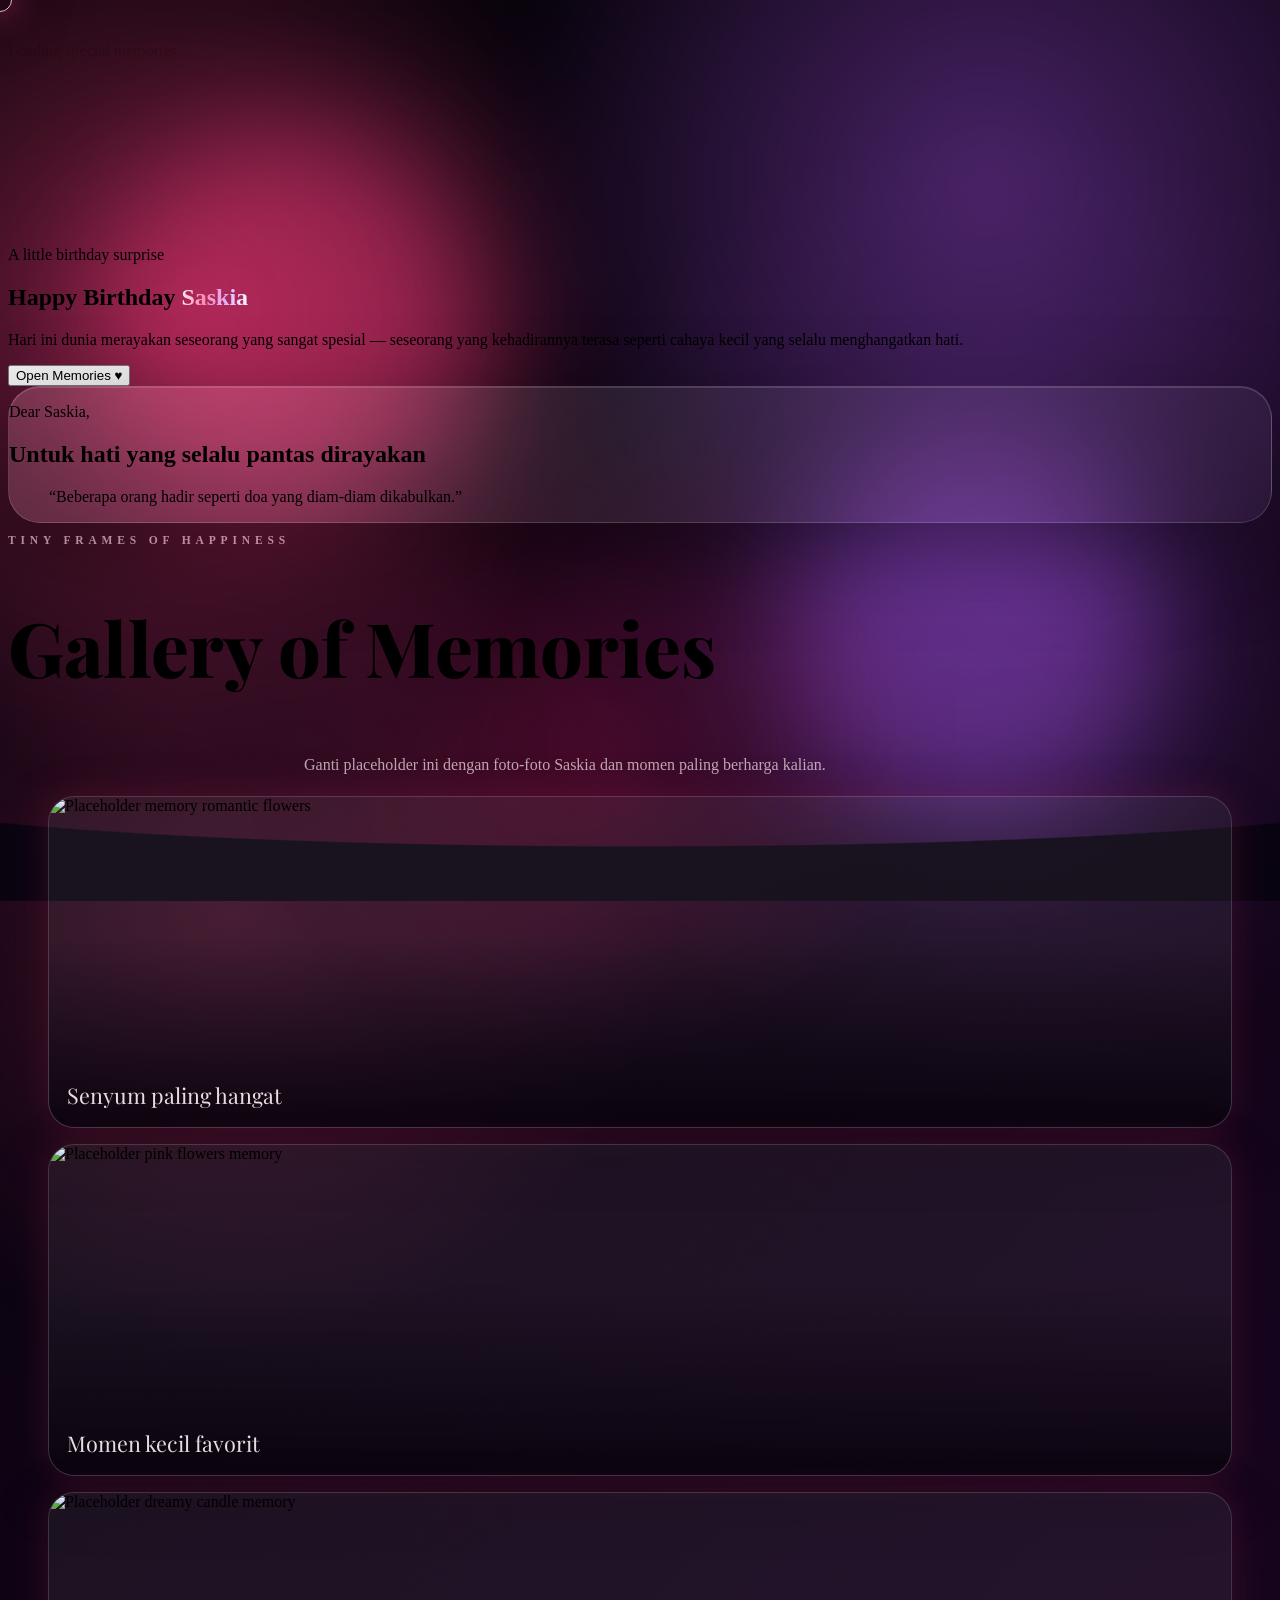
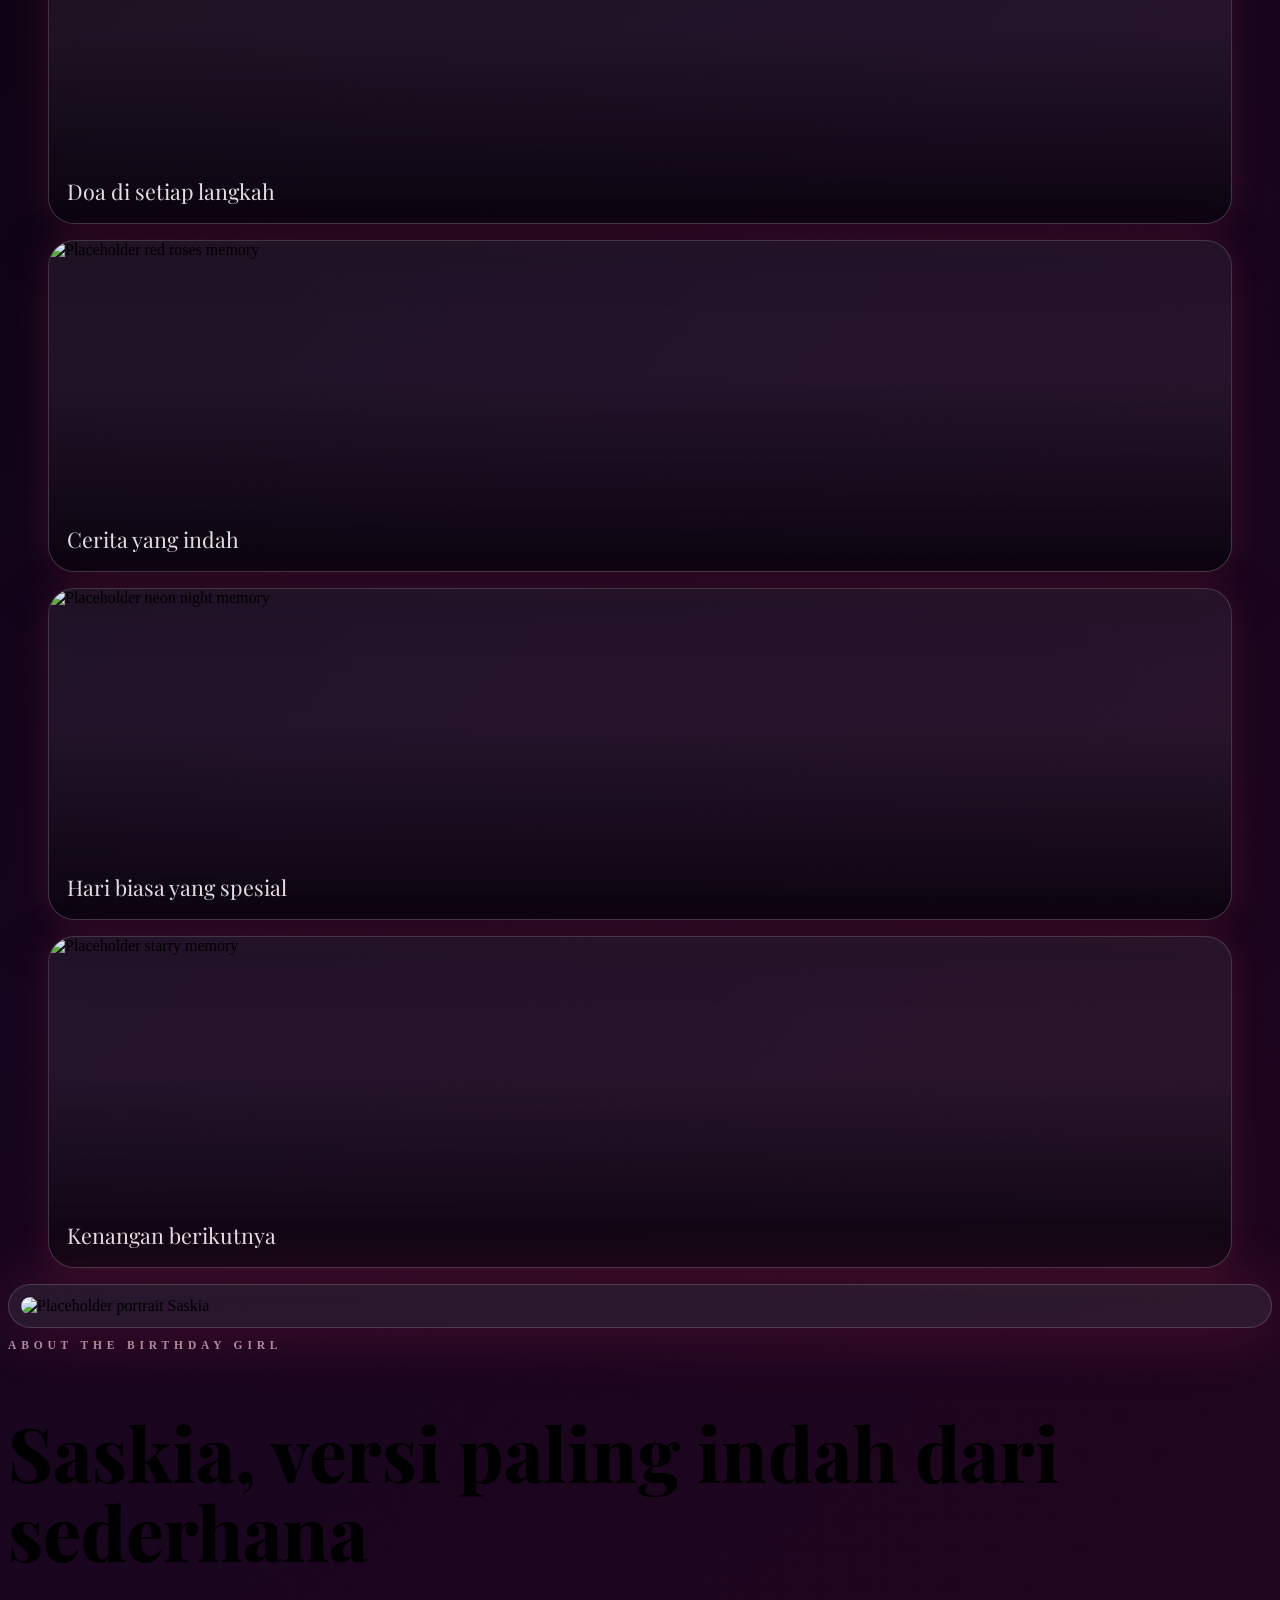
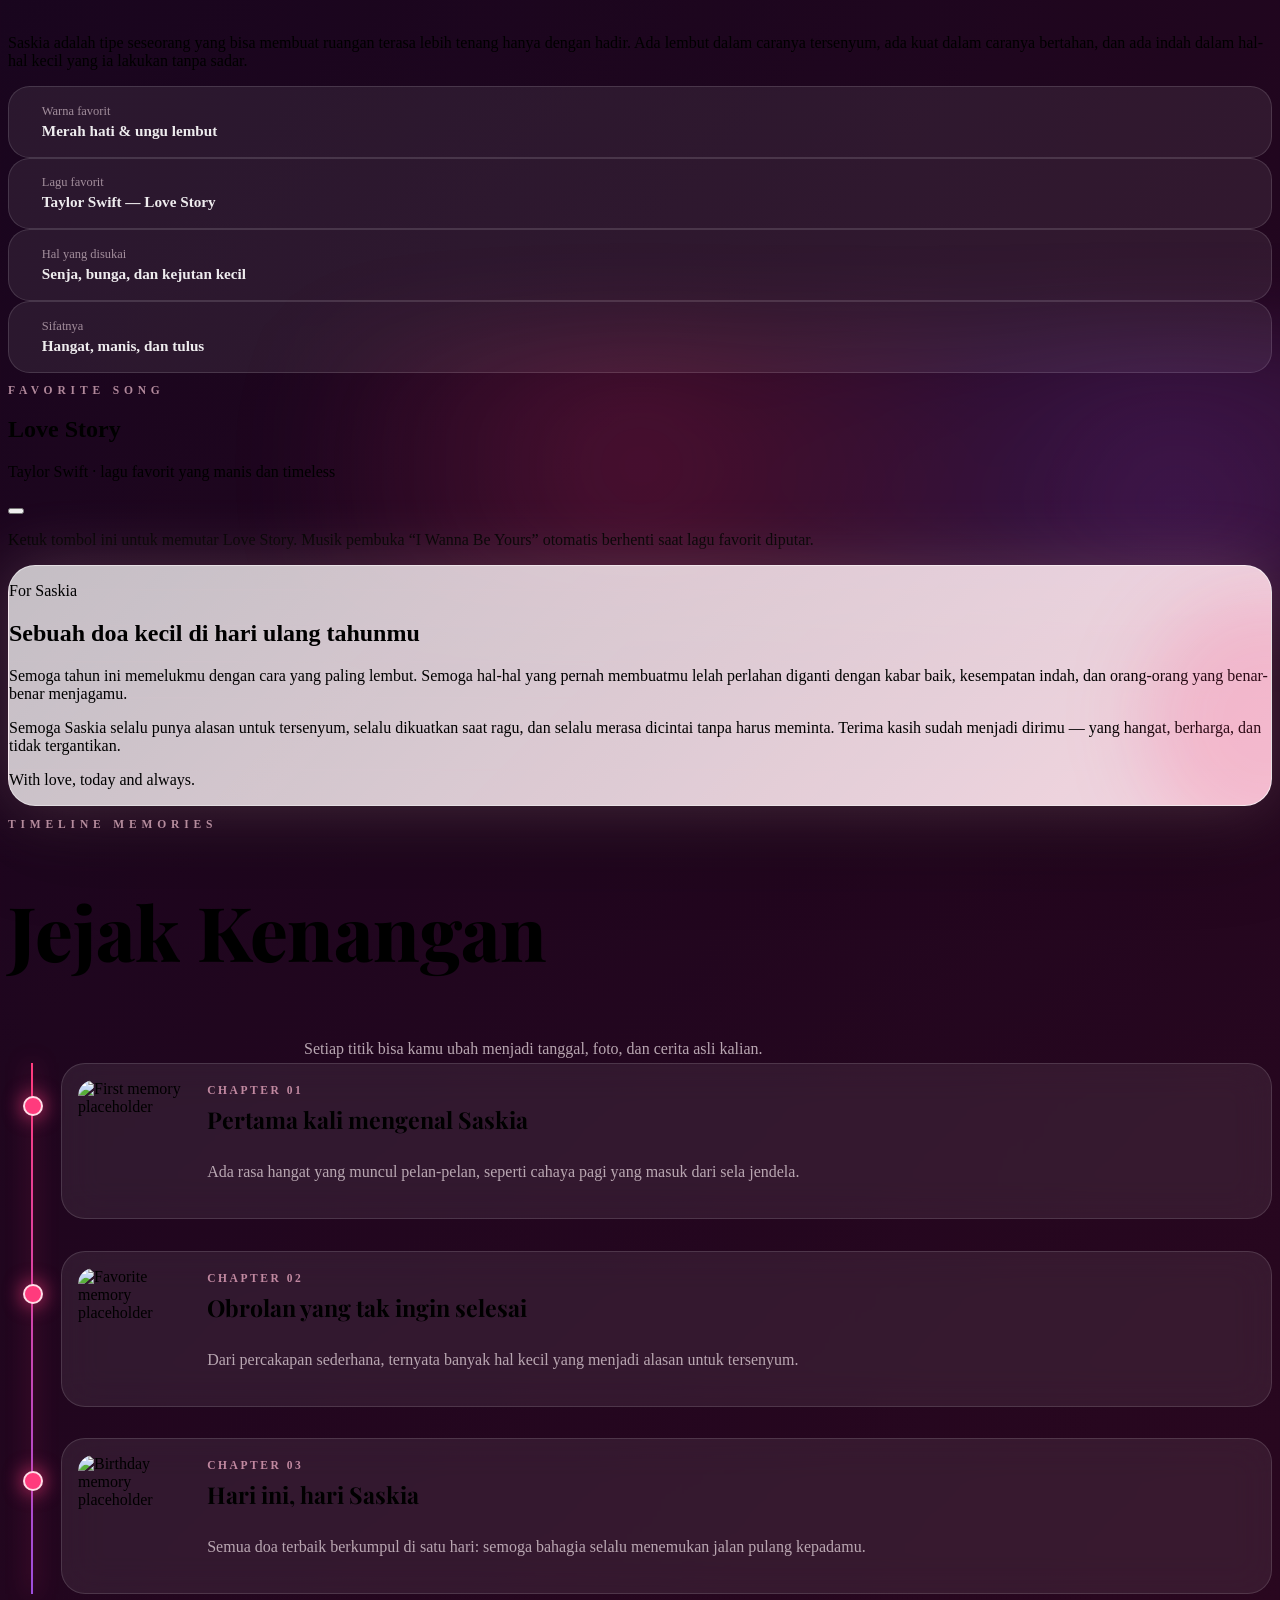
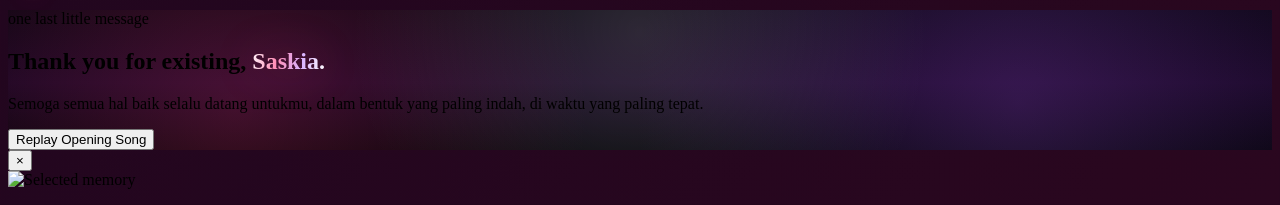
==== commit d383bdd2: "Add song and media placeholders" ====
--- a/index.html
+++ b/index.html
@@ -107,27 +107,27 @@
                 </div>
                 <div class="grid gap-5 sm:grid-cols-2 lg:grid-cols-3">
                     <figure class="gallery-card reveal" data-caption="Senyum yang selalu punya cara membuat hari terasa lebih lembut.">
-                        <img src="https://images.unsplash.com/photo-1518199266791-5375a83190b7?auto=format&fit=crop&w=900&q=80" alt="Placeholder memory romantic flowers">
+                        <img src="assets/images/gallery-01.jpg" data-image-href="assets/images/gallery-01.jpg" data-fallback-src="https://images.unsplash.com/photo-1518199266791-5375a83190b7?auto=format&fit=crop&w=900&q=80" alt="Placeholder memory romantic flowers">
                         <figcaption>Senyum paling hangat</figcaption>
                     </figure>
                     <figure class="gallery-card reveal" data-caption="Momen kecil, tapi rasanya tinggal lama di ingatan.">
-                        <img src="https://images.unsplash.com/photo-1518895949257-7621c3c786d7?auto=format&fit=crop&w=900&q=80" alt="Placeholder pink flowers memory">
+                        <img src="assets/images/gallery-02.jpg" data-image-href="assets/images/gallery-02.jpg" data-fallback-src="https://images.unsplash.com/photo-1518895949257-7621c3c786d7?auto=format&fit=crop&w=900&q=80" alt="Placeholder pink flowers memory">
                         <figcaption>Momen kecil favorit</figcaption>
                     </figure>
                     <figure class="gallery-card reveal" data-caption="Semoga setiap langkah Saskia selalu ditemani hal-hal baik.">
-                        <img src="https://images.unsplash.com/photo-1523438885200-e635ba2c371e?auto=format&fit=crop&w=900&q=80" alt="Placeholder dreamy candle memory">
+                        <img src="assets/images/gallery-03.jpg" data-image-href="assets/images/gallery-03.jpg" data-fallback-src="https://images.unsplash.com/photo-1523438885200-e635ba2c371e?auto=format&fit=crop&w=900&q=80" alt="Placeholder dreamy candle memory">
                         <figcaption>Doa di setiap langkah</figcaption>
                     </figure>
                     <figure class="gallery-card reveal" data-caption="Satu foto, banyak rasa, dan cerita yang tidak pernah benar-benar selesai.">
-                        <img src="https://images.unsplash.com/photo-1474552226712-ac0f0961a954?auto=format&fit=crop&w=900&q=80" alt="Placeholder red roses memory">
+                        <img src="assets/images/gallery-04.jpg" data-image-href="assets/images/gallery-04.jpg" data-fallback-src="https://images.unsplash.com/photo-1474552226712-ac0f0961a954?auto=format&fit=crop&w=900&q=80" alt="Placeholder red roses memory">
                         <figcaption>Cerita yang indah</figcaption>
                     </figure>
                     <figure class="gallery-card reveal" data-caption="Hari-hari biasa yang menjadi spesial karena ada Saskia di dalamnya.">
-                        <img src="https://images.unsplash.com/photo-1504196606672-aef5c9cefc92?auto=format&fit=crop&w=900&q=80" alt="Placeholder neon night memory">
+                        <img src="assets/images/gallery-05.jpg" data-image-href="assets/images/gallery-05.jpg" data-fallback-src="https://images.unsplash.com/photo-1504196606672-aef5c9cefc92?auto=format&fit=crop&w=900&q=80" alt="Placeholder neon night memory">
                         <figcaption>Hari biasa yang spesial</figcaption>
                     </figure>
                     <figure class="gallery-card reveal" data-caption="Untuk semua kenangan yang sudah ada, dan yang masih menunggu untuk dibuat.">
-                        <img src="https://images.unsplash.com/photo-1482575832494-771f74bf6857?auto=format&fit=crop&w=900&q=80" alt="Placeholder starry memory">
+                        <img src="assets/images/gallery-06.jpg" data-image-href="assets/images/gallery-06.jpg" data-fallback-src="https://images.unsplash.com/photo-1482575832494-771f74bf6857?auto=format&fit=crop&w=900&q=80" alt="Placeholder starry memory">
                         <figcaption>Kenangan berikutnya</figcaption>
                     </figure>
                 </div>
@@ -139,7 +139,7 @@
             <div class="mx-auto grid max-w-6xl items-center gap-10 lg:grid-cols-[.92fr_1.08fr]">
                 <div class="reveal parallax-card relative">
                     <div class="portrait-frame">
-                        <img src="https://images.unsplash.com/photo-1524504388940-b1c1722653e1?auto=format&fit=crop&w=900&q=80" alt="Placeholder portrait Saskia">
+                        <img src="assets/images/about-saskia.jpg" data-image-href="assets/images/about-saskia.jpg" data-fallback-src="https://images.unsplash.com/photo-1524504388940-b1c1722653e1?auto=format&fit=crop&w=900&q=80" alt="Placeholder portrait Saskia">
                     </div>
                 </div>
                 <div class="reveal">
@@ -150,7 +150,7 @@
                     </p>
                     <div class="mt-8 grid gap-4 sm:grid-cols-2">
                         <div class="fact-card"><i data-lucide="palette"></i><div><span>Warna favorit</span><strong>Merah hati & ungu lembut</strong></div></div>
-                        <div class="fact-card"><i data-lucide="music-2"></i><div><span>Lagu favorit</span><strong>Romantic slow song</strong></div></div>
+                        <div class="fact-card"><i data-lucide="music-2"></i><div><span>Lagu favorit</span><strong>Taylor Swift — Love Story</strong></div></div>
                         <div class="fact-card"><i data-lucide="sparkles"></i><div><span>Hal yang disukai</span><strong>Senja, bunga, dan kejutan kecil</strong></div></div>
                         <div class="fact-card"><i data-lucide="heart-handshake"></i><div><span>Sifatnya</span><strong>Hangat, manis, dan tulus</strong></div></div>
                     </div>
@@ -168,14 +168,14 @@
                         </div>
                         <div>
                             <p class="section-kicker text-left">favorite song</p>
-                            <h2 class="font-serif text-4xl font-bold sm:text-5xl">Until I Found You</h2>
-                            <p class="mt-2 text-rose-100/70">Stephen Sanchez · romantic birthday mix</p>
+                            <h2 class="font-serif text-4xl font-bold sm:text-5xl">Love Story</h2>
+                            <p class="mt-2 text-rose-100/70">Taylor Swift · lagu favorit yang manis dan timeless</p>
                             <div class="my-8 flex h-16 items-end gap-1.5" id="visualizer" aria-hidden="true"></div>
                             <div class="flex flex-wrap items-center gap-4">
                                 <button id="play-toggle" class="grid h-16 w-16 place-items-center rounded-full bg-gradient-to-br from-rose-400 to-violet-500 text-white shadow-[0_0_35px_rgba(255,59,125,.45)] transition hover:scale-105" aria-label="Play or pause favorite song">
                                     <i data-lucide="play" class="play-icon h-7 w-7"></i>
                                 </button>
-                                <p class="max-w-md text-sm leading-7 text-rose-50/66">Ketuk tombol ini untuk menyalakan musik dan ambient glow. Browser akan memulai audio setelah interaksi pertama.</p>
+                                <p class="max-w-md text-sm leading-7 text-rose-50/66">Ketuk tombol ini untuk memutar Love Story. Musik pembuka “I Wanna Be Yours” otomatis berhenti saat lagu favorit diputar.</p>
                             </div>
                         </div>
                     </div>
@@ -232,7 +232,7 @@
                 <p class="mb-5 text-[0.7rem] uppercase tracking-[0.55em] text-rose-100/65">one last little message</p>
                 <h2 class="text-balance font-serif text-5xl font-bold leading-tight sm:text-7xl">Thank you for existing, <span class="font-script text-gradient">Saskia.</span></h2>
                 <p class="mx-auto mt-7 max-w-2xl text-lg leading-8 text-rose-50/76">Semoga semua hal baik selalu datang untukmu, dalam bentuk yang paling indah, di waktu yang paling tepat.</p>
-                <button id="replay-music" class="magnetic-btn mt-10 rounded-full border border-rose-100/20 bg-white/10 px-8 py-4 text-sm font-semibold uppercase tracking-[0.24em] text-white backdrop-blur-xl transition hover:bg-rose-300/15">Replay Music</button>
+                <button id="replay-music" class="magnetic-btn mt-10 rounded-full border border-rose-100/20 bg-white/10 px-8 py-4 text-sm font-semibold uppercase tracking-[0.24em] text-white backdrop-blur-xl transition hover:bg-rose-300/15">Replay Opening Song</button>
             </div>
         </section>
     </main>
@@ -246,6 +246,14 @@
         </div>
     </div>
 
+    <!-- Drop audio files into these href/src paths to assign the songs. -->
+    <audio id="background-audio" preload="auto" loop>
+        <source src="assets/audio/i-wanna-be-yours.mp3" data-audio-href="assets/audio/i-wanna-be-yours.mp3" type="audio/mpeg">
+    </audio>
+    <audio id="favorite-audio" preload="auto">
+        <source src="assets/audio/love-story.mp3" data-audio-href="assets/audio/love-story.mp3" type="audio/mpeg">
+    </audio>
+
     <!-- Animation and icon libraries -->
     <script src="https://cdnjs.cloudflare.com/ajax/libs/gsap/3.12.5/gsap.min.js"></script>
     <script src="https://cdnjs.cloudflare.com/ajax/libs/gsap/3.12.5/ScrollTrigger.min.js"></script>
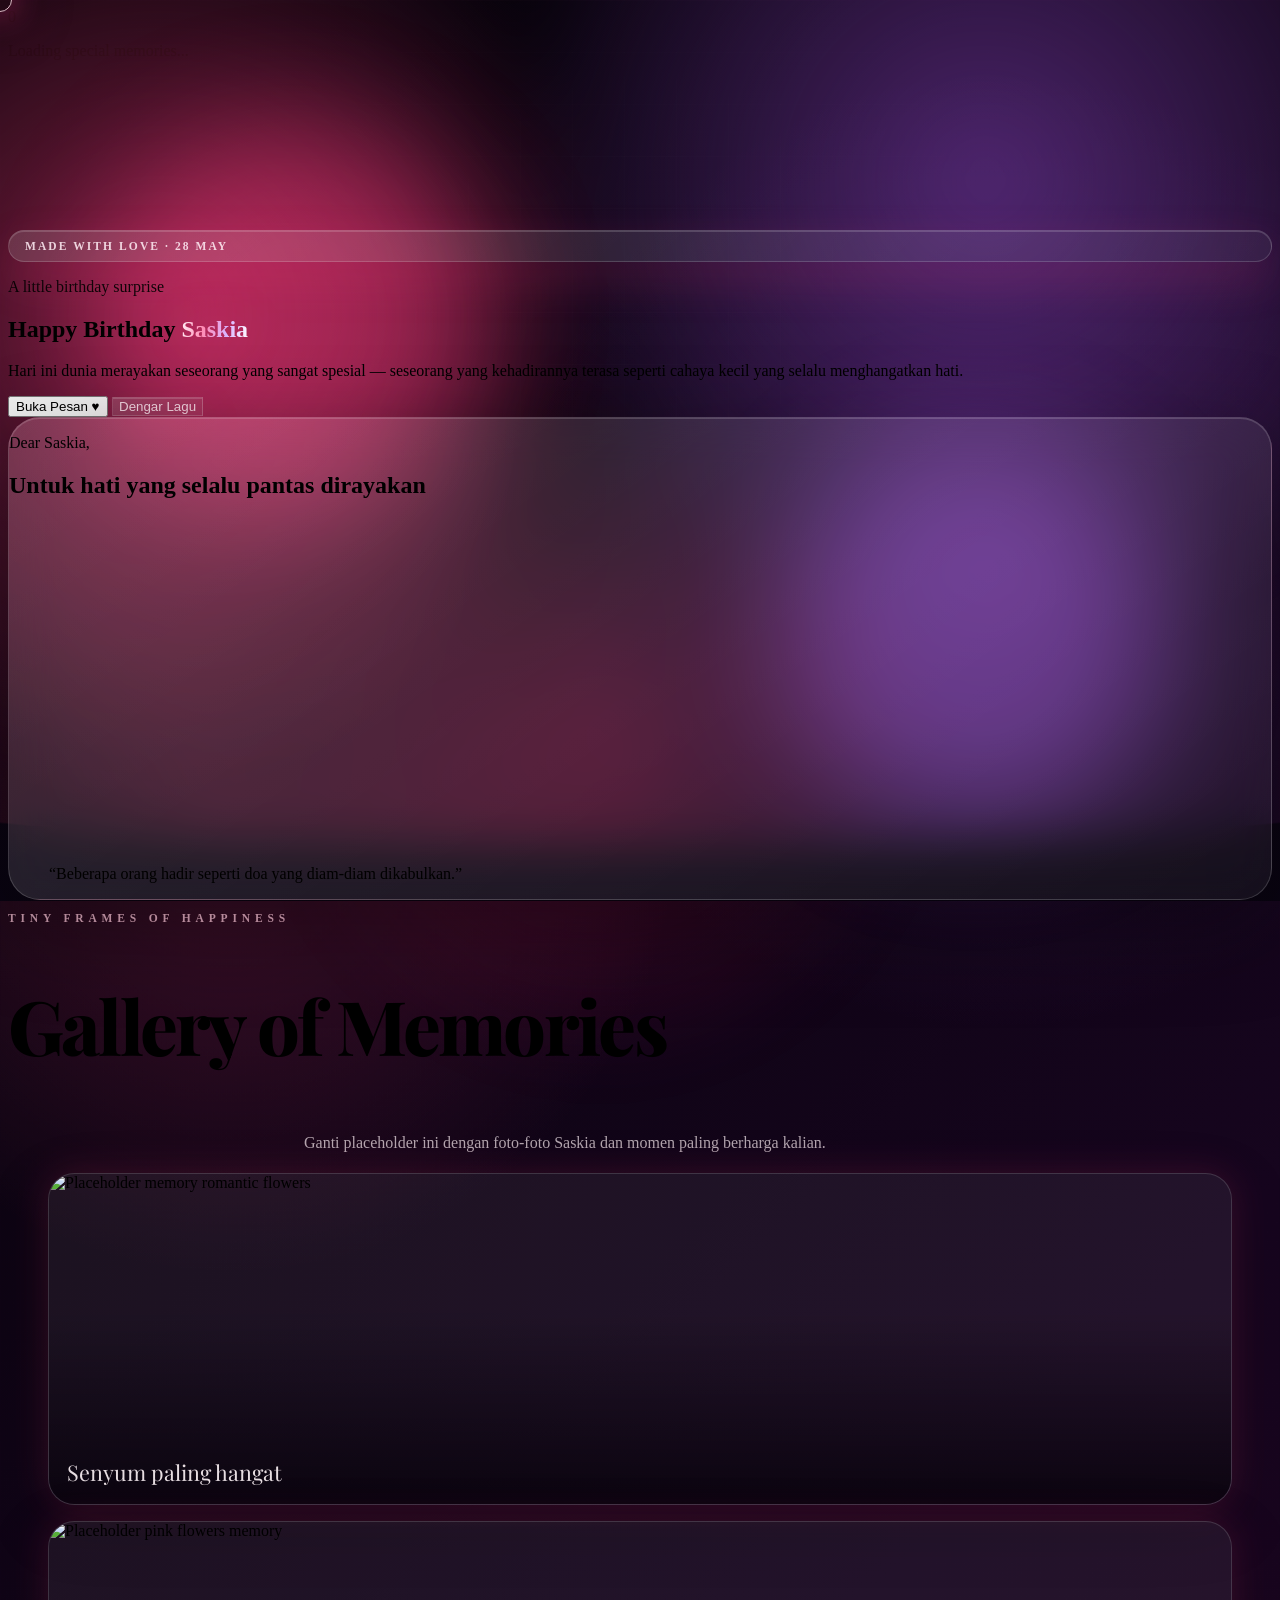
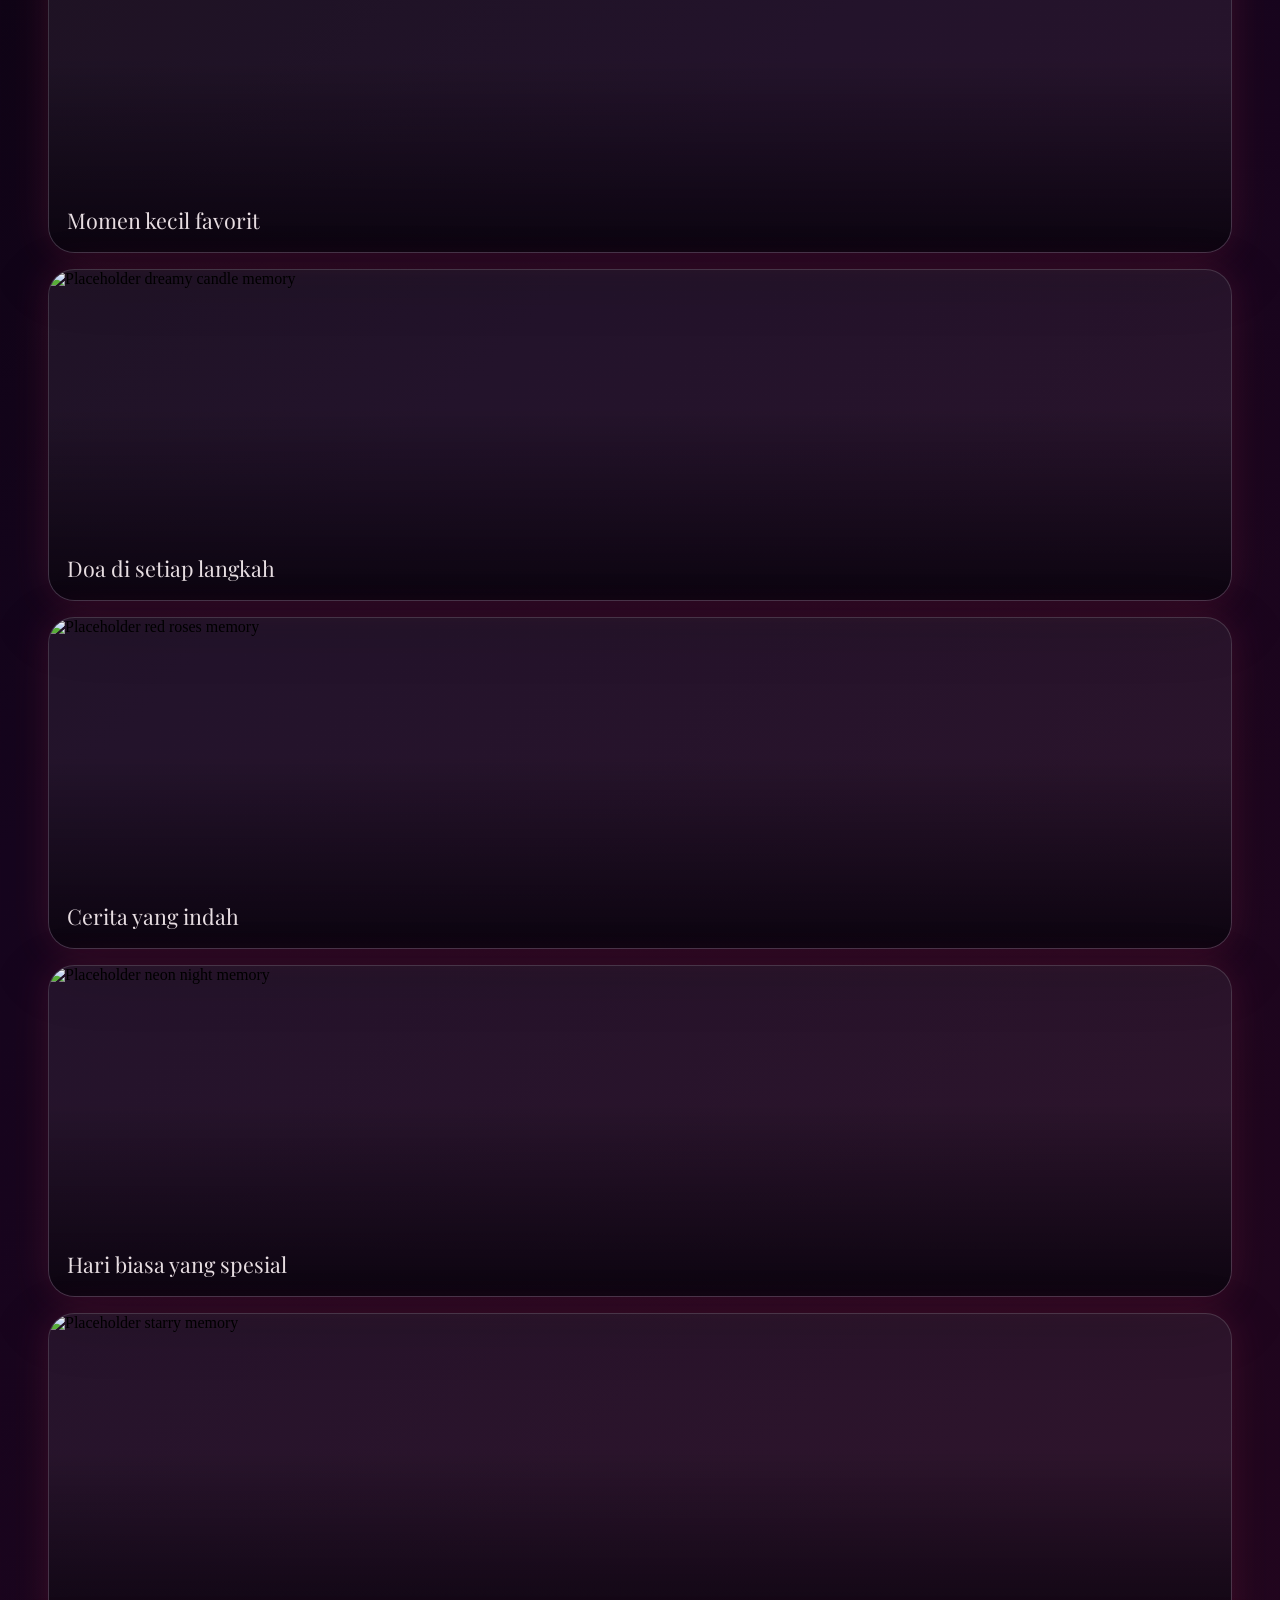
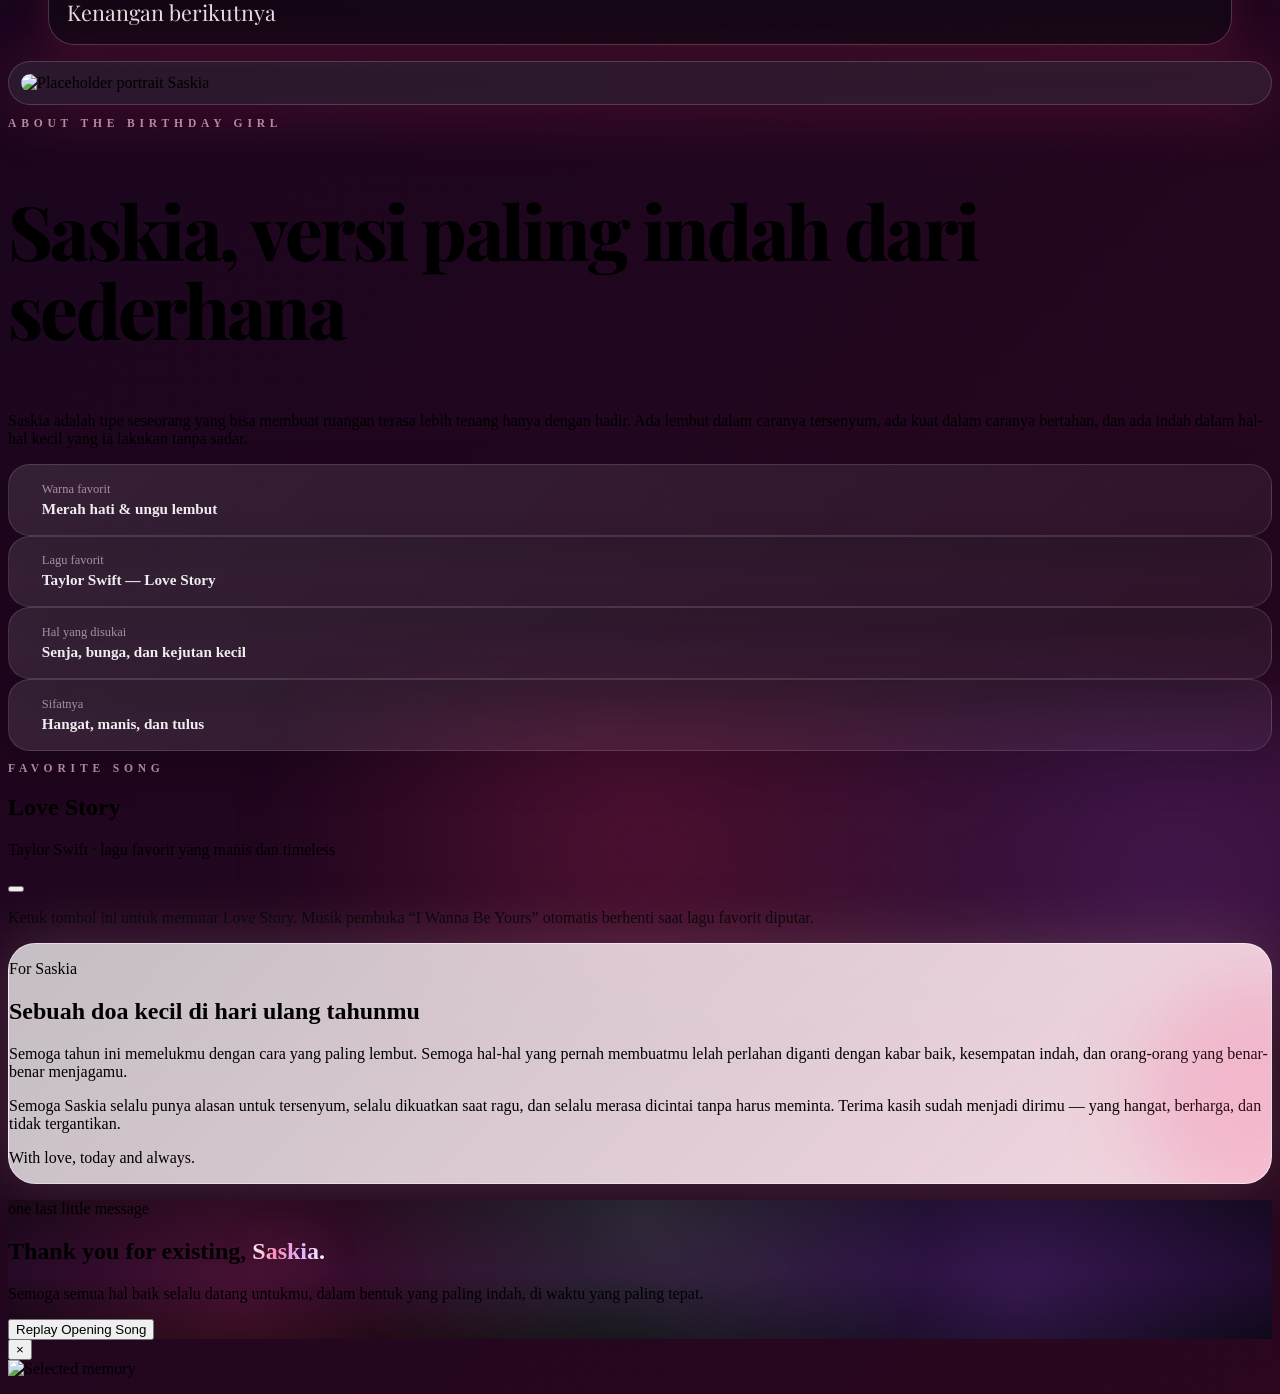
==== commit 3a5a839b: "Polish romantic birthday UI" ====
--- a/index.html
+++ b/index.html
@@ -4,6 +4,7 @@
     <meta charset="UTF-8">
     <meta name="viewport" content="width=device-width, initial-scale=1.0">
     <meta name="description" content="Website hadiah ulang tahun romantis dan cinematic untuk Saskia.">
+    <meta name="theme-color" content="#19051f">
     <title>Happy Birthday Saskia — A Little Surprise Made With Love</title>
 
     <!-- Romantic font pairing -->
@@ -68,17 +69,24 @@
             <div class="hero-aurora"></div>
             <div class="absolute inset-0 bg-[radial-gradient(circle_at_50%_20%,rgba(255,255,255,.12),transparent_32%),linear-gradient(180deg,rgba(5,3,8,.05),rgba(5,3,8,.72))]"></div>
             <div class="reveal relative mx-auto max-w-5xl">
-                <p class="mb-4 text-[0.72rem] uppercase tracking-[0.58em] text-rose-100/70">A little birthday surprise</p>
-                <h1 class="text-balance font-serif text-5xl font-bold leading-tight sm:text-7xl lg:text-8xl">
+                <div class="romantic-badge mx-auto mb-5 w-fit">Made with love · 28 May</div>
+                <p class="mb-4 text-[0.68rem] uppercase tracking-[0.48em] text-rose-100/70 sm:text-[0.72rem] sm:tracking-[0.58em]">A little birthday surprise</p>
+                <h1 class="text-balance font-serif text-5xl font-bold leading-[0.95] sm:text-7xl lg:text-8xl">
                     Happy Birthday <span class="block font-script text-[1.28em] font-normal text-gradient">Saskia</span>
                 </h1>
                 <p class="mx-auto mt-6 max-w-2xl text-balance text-base leading-8 text-rose-50/78 sm:text-lg">
                     Hari ini dunia merayakan seseorang yang sangat spesial — seseorang yang kehadirannya terasa seperti cahaya kecil yang selalu menghangatkan hati.
                 </p>
-                <button id="open-memories" class="magnetic-btn group mt-10 inline-flex items-center gap-3 rounded-full border border-white/15 bg-white/10 px-8 py-4 text-sm font-semibold uppercase tracking-[0.24em] text-white shadow-[0_0_40px_rgba(255,59,125,.28)] backdrop-blur-xl transition hover:border-rose-200/50 hover:bg-rose-300/15">
-                    Open Memories
-                    <span class="grid h-8 w-8 place-items-center rounded-full bg-gradient-to-br from-rose-400 to-violet-500 transition group-hover:translate-x-1">♥</span>
-                </button>
+                <div class="mt-10 flex flex-col items-center justify-center gap-3 sm:flex-row">
+                    <button id="open-memories" class="magnetic-btn group inline-flex w-full items-center justify-center gap-3 rounded-full border border-white/15 bg-white/10 px-7 py-4 text-xs font-semibold uppercase tracking-[0.22em] text-white shadow-[0_0_40px_rgba(255,59,125,.28)] backdrop-blur-xl transition hover:border-rose-200/50 hover:bg-rose-300/15 sm:w-auto sm:text-sm sm:tracking-[0.24em]">
+                        Buka Pesan
+                        <span class="grid h-8 w-8 place-items-center rounded-full bg-gradient-to-br from-rose-400 to-violet-500 transition group-hover:translate-x-1">♥</span>
+                    </button>
+                    <button id="open-song" class="magnetic-btn soft-pill inline-flex w-full items-center justify-center gap-3 rounded-full px-7 py-4 text-xs font-semibold uppercase tracking-[0.22em] sm:w-auto sm:text-sm sm:tracking-[0.24em]">
+                        Dengar Lagu
+                        <i data-lucide="music-2" class="h-5 w-5"></i>
+                    </button>
+                </div>
             </div>
             <div class="wave-divider bottom-wave" aria-hidden="true"></div>
         </section>
@@ -89,7 +97,7 @@
                 <div class="reveal glass-card p-7 sm:p-10 md:p-12">
                     <p class="mb-3 font-script text-4xl text-rose-200">Dear Saskia,</p>
                     <h2 class="mb-8 font-serif text-3xl font-bold sm:text-5xl">Untuk hati yang selalu pantas dirayakan</h2>
-                    <p id="typed-message" class="min-h-[330px] whitespace-pre-line text-base leading-9 text-rose-50/82 sm:text-lg"></p>
+                    <p id="typed-message" class="typed-message whitespace-pre-line text-base leading-8 text-rose-50/82 sm:text-lg sm:leading-9"></p>
                     <blockquote class="mt-8 border-l-2 border-rose-300/60 pl-5 font-serif text-xl italic text-rose-100/90">
                         “Beberapa orang hadir seperti doa yang diam-diam dikabulkan.”
                     </blockquote>
@@ -105,7 +113,7 @@
                     <h2 class="section-title">Gallery of Memories</h2>
                     <p class="section-subtitle">Ganti placeholder ini dengan foto-foto Saskia dan momen paling berharga kalian.</p>
                 </div>
-                <div class="grid gap-5 sm:grid-cols-2 lg:grid-cols-3">
+                <div class="grid gap-4 sm:grid-cols-2 sm:gap-5 lg:grid-cols-3">
                     <figure class="gallery-card reveal" data-caption="Senyum yang selalu punya cara membuat hari terasa lebih lembut.">
                         <img src="assets/images/gallery-01.jpg" data-image-href="assets/images/gallery-01.jpg" data-fallback-src="https://images.unsplash.com/photo-1518199266791-5375a83190b7?auto=format&fit=crop&w=900&q=80" alt="Placeholder memory romantic flowers">
                         <figcaption>Senyum paling hangat</figcaption>
@@ -200,31 +208,6 @@
             </div>
         </section>
 
-        <!-- Timeline Memories Section -->
-        <section id="timeline" class="section-shell relative px-6 py-24 sm:py-32">
-            <div class="mx-auto max-w-5xl">
-                <div class="reveal mb-14 text-center">
-                    <p class="section-kicker">timeline memories</p>
-                    <h2 class="section-title">Jejak Kenangan</h2>
-                    <p class="section-subtitle">Setiap titik bisa kamu ubah menjadi tanggal, foto, dan cerita asli kalian.</p>
-                </div>
-                <div class="timeline-wrap">
-                    <div class="timeline-line"></div>
-                    <div class="memory-card reveal">
-                        <img src="https://images.unsplash.com/photo-1490750967868-88aa4486c946?auto=format&fit=crop&w=500&q=80" alt="First memory placeholder">
-                        <div><span>Chapter 01</span><h3>Pertama kali mengenal Saskia</h3><p>Ada rasa hangat yang muncul pelan-pelan, seperti cahaya pagi yang masuk dari sela jendela.</p></div>
-                    </div>
-                    <div class="memory-card reveal">
-                        <img src="https://images.unsplash.com/photo-1500530855697-b586d89ba3ee?auto=format&fit=crop&w=500&q=80" alt="Favorite memory placeholder">
-                        <div><span>Chapter 02</span><h3>Obrolan yang tak ingin selesai</h3><p>Dari percakapan sederhana, ternyata banyak hal kecil yang menjadi alasan untuk tersenyum.</p></div>
-                    </div>
-                    <div class="memory-card reveal">
-                        <img src="https://images.unsplash.com/photo-1522673607200-164d1b6ce486?auto=format&fit=crop&w=500&q=80" alt="Birthday memory placeholder">
-                        <div><span>Chapter 03</span><h3>Hari ini, hari Saskia</h3><p>Semua doa terbaik berkumpul di satu hari: semoga bahagia selalu menemukan jalan pulang kepadamu.</p></div>
-                    </div>
-                </div>
-            </div>
-        </section>
 
         <!-- Final Emotional Section -->
         <section id="final" class="section-shell final-sky relative flex min-h-screen items-center justify-center overflow-hidden px-6 py-24 text-center">
--- a/styles.css
+++ b/styles.css
@@ -22,6 +22,22 @@
         radial-gradient(circle at 78% 12%, rgba(157, 78, 221, 0.18), transparent 30rem),
         linear-gradient(135deg, #050308 0%, #16051e 42%, #2a071f 100%);
     cursor: none;
+    text-rendering: optimizeLegibility;
+}
+
+body::before {
+    content: '';
+    position: fixed;
+    inset: 0;
+    z-index: 0;
+    pointer-events: none;
+    background:
+        linear-gradient(rgba(255, 255, 255, 0.026) 1px, transparent 1px),
+        linear-gradient(90deg, rgba(255, 255, 255, 0.018) 1px, transparent 1px);
+    background-size: 52px 52px;
+    -webkit-mask-image: radial-gradient(circle at 50% 30%, #000 0%, transparent 72%);
+    mask-image: radial-gradient(circle at 50% 30%, #000 0%, transparent 72%);
+    opacity: 0.55;
 }
 
 body.modal-open,
@@ -110,9 +126,10 @@
 
 .section-title {
     font-family: 'Playfair Display', serif;
-    font-size: clamp(2.45rem, 6vw, 4.7rem);
+    font-size: clamp(2.25rem, 6vw, 4.7rem);
     font-weight: 800;
     line-height: 1.05;
+    letter-spacing: -0.035em;
 }
 
 .section-subtitle {
@@ -123,24 +140,59 @@
 }
 
 .glass-card {
-    border: 1px solid rgba(255, 255, 255, 0.15);
+    position: relative;
+    overflow: hidden;
+    border: 1px solid rgba(255, 255, 255, 0.16);
     border-radius: 2rem;
     background:
-        linear-gradient(145deg, rgba(255, 255, 255, 0.12), rgba(255, 255, 255, 0.045)),
-        radial-gradient(circle at 10% 0%, rgba(255, 59, 125, 0.16), transparent 24rem);
-    box-shadow: 0 28px 90px rgba(0, 0, 0, 0.35), inset 0 1px 0 rgba(255, 255, 255, 0.14);
+        linear-gradient(145deg, rgba(255, 255, 255, 0.14), rgba(255, 255, 255, 0.052)),
+        radial-gradient(circle at 10% 0%, rgba(255, 59, 125, 0.18), transparent 24rem);
+    box-shadow: 0 28px 90px rgba(0, 0, 0, 0.35), inset 0 1px 0 rgba(255, 255, 255, 0.16);
     backdrop-filter: blur(24px);
+}
+
+.glass-card::after {
+    content: '';
+    position: absolute;
+    inset: 0;
+    pointer-events: none;
+    background: linear-gradient(115deg, transparent 0 42%, rgba(255, 255, 255, 0.14) 48%, transparent 56%);
+    transform: translateX(-120%);
+    animation: cardSheen 7s ease-in-out infinite;
+}
+
+@keyframes cardSheen {
+    0%, 54% { transform: translateX(-120%); }
+    72%, 100% { transform: translateX(120%); }
+}
+
+.romantic-badge,
+.soft-pill {
+    border: 1px solid rgba(255, 255, 255, 0.16);
+    background: linear-gradient(135deg, rgba(255, 255, 255, 0.14), rgba(255, 255, 255, 0.055));
+    color: rgba(255, 238, 245, 0.86);
+    box-shadow: 0 18px 45px rgba(255, 59, 125, 0.18), inset 0 1px 0 rgba(255, 255, 255, 0.16);
+    backdrop-filter: blur(18px);
+}
+
+.romantic-badge {
+    border-radius: 999px;
+    padding: 0.55rem 1rem;
+    font-size: 0.72rem;
+    font-weight: 600;
+    letter-spacing: 0.18em;
+    text-transform: uppercase;
 }
 
 .hero-aurora {
     position: absolute;
     inset: -25%;
     background:
-        radial-gradient(circle at 25% 40%, rgba(255, 59, 125, 0.44), transparent 28%),
-        radial-gradient(circle at 68% 30%, rgba(157, 78, 221, 0.42), transparent 30%),
-        radial-gradient(circle at 48% 72%, rgba(255, 25, 105, 0.22), transparent 24%);
+        radial-gradient(circle at 25% 40%, rgba(255, 59, 125, 0.48), transparent 28%),
+        radial-gradient(circle at 68% 30%, rgba(157, 78, 221, 0.44), transparent 30%),
+        radial-gradient(circle at 48% 72%, rgba(255, 25, 105, 0.24), transparent 24%);
     filter: blur(28px);
-    animation: auroraShift 11s ease-in-out infinite alternate;
+    animation: auroraShift 14s cubic-bezier(0.45, 0, 0.25, 1) infinite alternate;
 }
 
 @keyframes auroraShift {
@@ -202,6 +254,13 @@
     background: rgba(255, 255, 255, 0.06);
     box-shadow: 0 0 34px rgba(255, 59, 125, 0.16), 0 20px 60px rgba(0, 0, 0, 0.26);
     cursor: pointer;
+    transform: translateZ(0);
+    transition: border-color 0.45s ease, box-shadow 0.45s ease, transform 0.45s ease;
+}
+
+.gallery-card:hover {
+    border-color: rgba(255, 216, 229, 0.38);
+    box-shadow: 0 0 44px rgba(255, 59, 125, 0.24), 0 26px 72px rgba(0, 0, 0, 0.3);
 }
 
 .gallery-card::after {
@@ -263,9 +322,16 @@
     gap: 1rem;
     border: 1px solid rgba(255, 255, 255, 0.13);
     border-radius: 1.35rem;
-    background: rgba(255, 255, 255, 0.075);
+    background: linear-gradient(135deg, rgba(255, 255, 255, 0.105), rgba(255, 255, 255, 0.055));
     padding: 1.05rem;
+    box-shadow: 0 18px 44px rgba(0, 0, 0, 0.18);
     backdrop-filter: blur(18px);
+    transition: border-color 0.35s ease, background 0.35s ease;
+}
+
+.fact-card:hover {
+    border-color: rgba(255, 210, 226, 0.34);
+    background: linear-gradient(135deg, rgba(255, 255, 255, 0.145), rgba(255, 255, 255, 0.075));
 }
 
 .fact-card svg {
@@ -344,77 +410,6 @@
     filter: blur(38px);
 }
 
-/* Timeline */
-.timeline-wrap {
-    position: relative;
-    display: grid;
-    gap: 2rem;
-}
-
-.timeline-line {
-    position: absolute;
-    left: 1.45rem;
-    top: 0;
-    bottom: 0;
-    width: 2px;
-    background: linear-gradient(180deg, var(--rose), var(--violet));
-    box-shadow: 0 0 22px rgba(255, 59, 125, 0.75);
-}
-
-.memory-card {
-    position: relative;
-    display: grid;
-    grid-template-columns: 110px 1fr;
-    gap: 1.2rem;
-    margin-left: 3.3rem;
-    border: 1px solid rgba(255, 255, 255, 0.13);
-    border-radius: 1.5rem;
-    background: rgba(255, 255, 255, 0.075);
-    padding: 1rem;
-    backdrop-filter: blur(18px);
-}
-
-.memory-card::before {
-    content: '';
-    position: absolute;
-    left: -2.42rem;
-    top: 2rem;
-    width: 1rem;
-    height: 1rem;
-    border: 2px solid #ffdce7;
-    border-radius: 999px;
-    background: var(--rose);
-    box-shadow: 0 0 20px rgba(255, 59, 125, 0.95);
-}
-
-.memory-card img {
-    height: 110px;
-    width: 110px;
-    border-radius: 1rem;
-    object-fit: cover;
-}
-
-.memory-card span {
-    color: rgba(255, 185, 210, 0.7);
-    font-size: 0.72rem;
-    font-weight: 700;
-    letter-spacing: 0.22em;
-    text-transform: uppercase;
-}
-
-.memory-card h3 {
-    margin-top: 0.35rem;
-    font-family: 'Playfair Display', serif;
-    font-size: 1.45rem;
-    font-weight: 700;
-}
-
-.memory-card p {
-    margin-top: 0.45rem;
-    color: rgba(255, 241, 246, 0.66);
-    line-height: 1.75;
-}
-
 /* Final section */
 .final-sky {
     background:
@@ -429,6 +424,10 @@
     will-change: transform, opacity;
 }
 
+.typed-message {
+    min-height: 330px;
+}
+
 .magnetic-btn {
     will-change: transform;
 }
@@ -447,22 +446,61 @@
         padding-right: 1rem;
     }
 
-    .timeline-line {
-        left: 0.65rem;
-    }
-
-    .memory-card {
-        grid-template-columns: 1fr;
-        margin-left: 1.65rem;
-    }
-
-    .memory-card::before {
-        left: -1.45rem;
-    }
-
-    .memory-card img {
-        width: 100%;
-        height: 180px;
+    .section-kicker {
+        letter-spacing: 0.28em;
+    }
+
+    .glass-card,
+    .love-letter,
+    .music-player,
+    .portrait-frame,
+    .gallery-card {
+        border-radius: 1.35rem;
+    }
+
+    .typed-message {
+        min-height: 430px;
+    }
+
+    .gallery-card,
+    .gallery-card img {
+        min-height: 255px;
+    }
+
+    .portrait-frame img {
+        height: min(460px, 64vh);
+    }
+
+    .visual-bar {
+        width: 0.32rem;
+    }
+
+    .cover-art {
+        height: 13rem;
+        width: 13rem;
+        border-radius: 1.35rem;
+    }
+
+    .gallery-card figcaption {
+        font-size: 1.15rem;
+    }
+
+    #gallery-modal {
+        padding: 0.8rem;
+    }
+
+    #modal-img {
+        max-height: 64vh;
+    }
+}
+
+@media (max-width: 420px) {
+    .typed-message {
+        min-height: 520px;
+    }
+
+    .section-title {
+        font-size: clamp(2rem, 12vw, 2.75rem);
     }
 }
 
